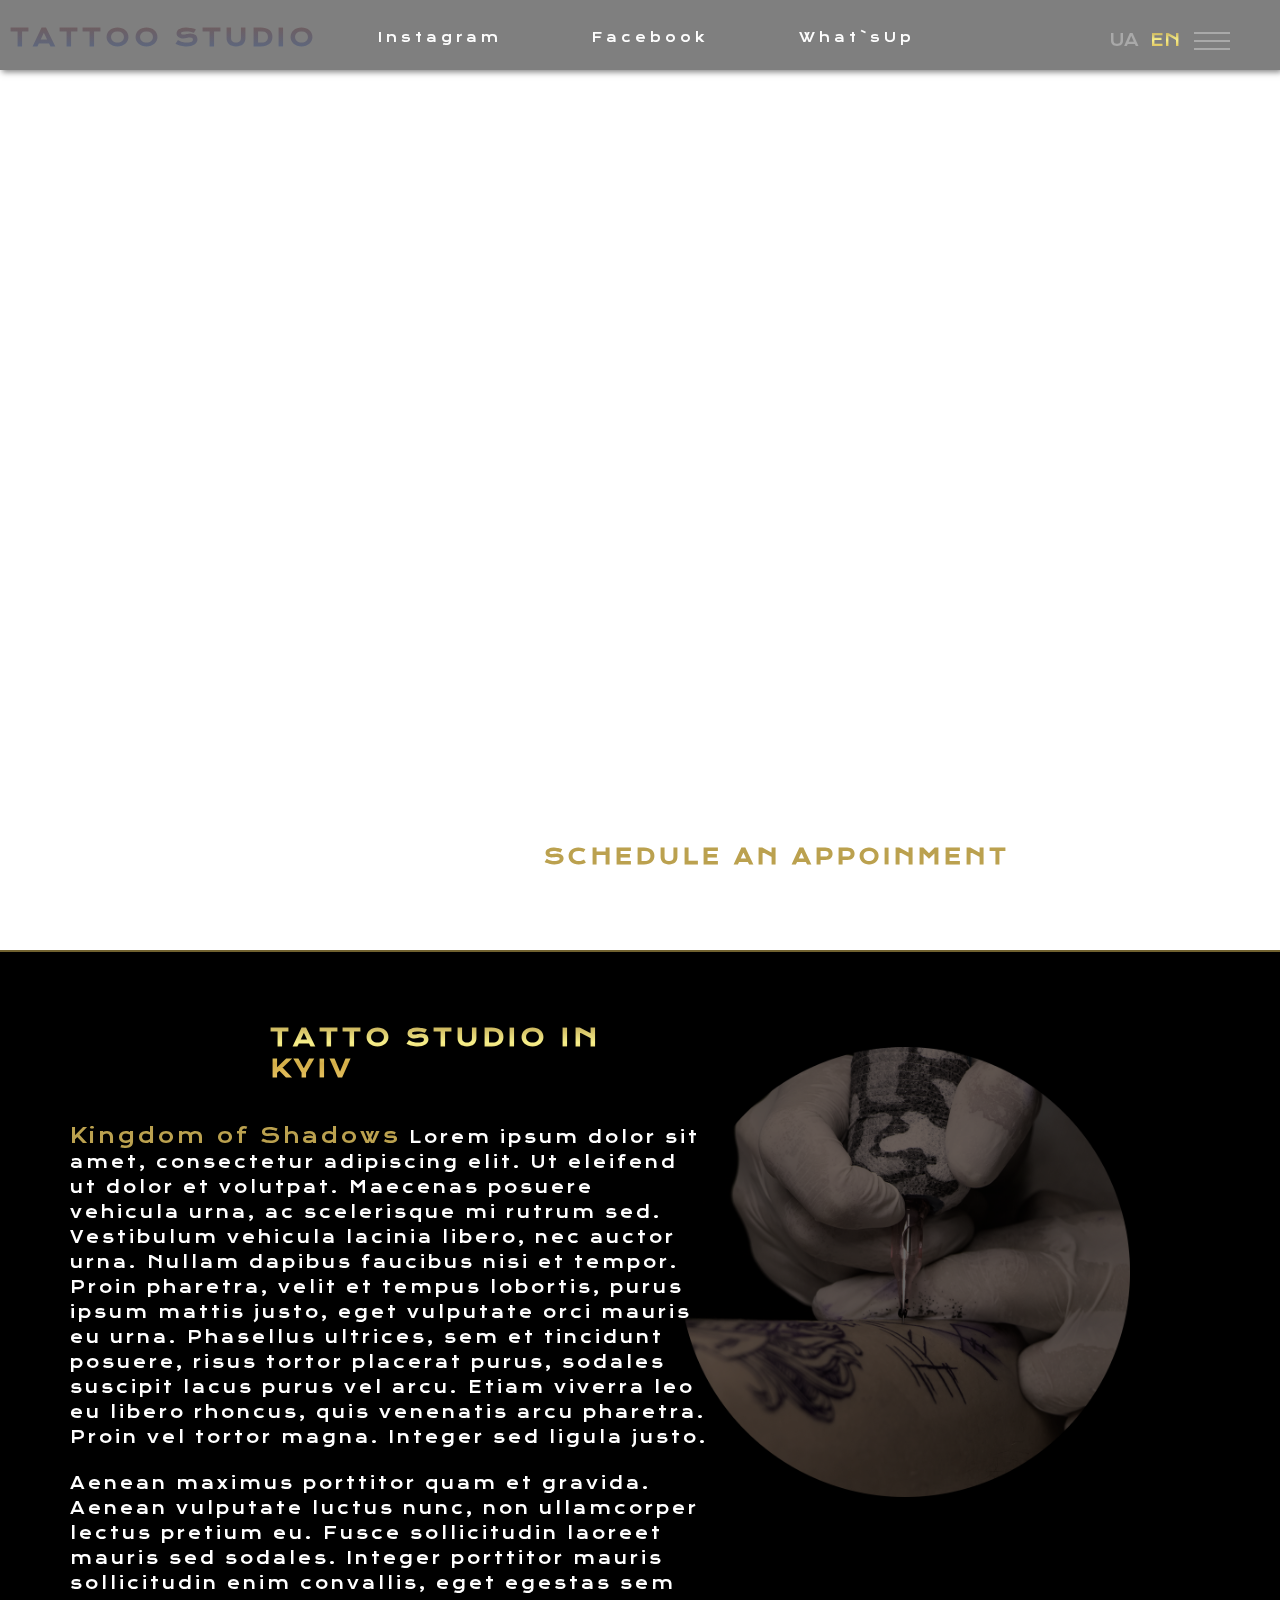
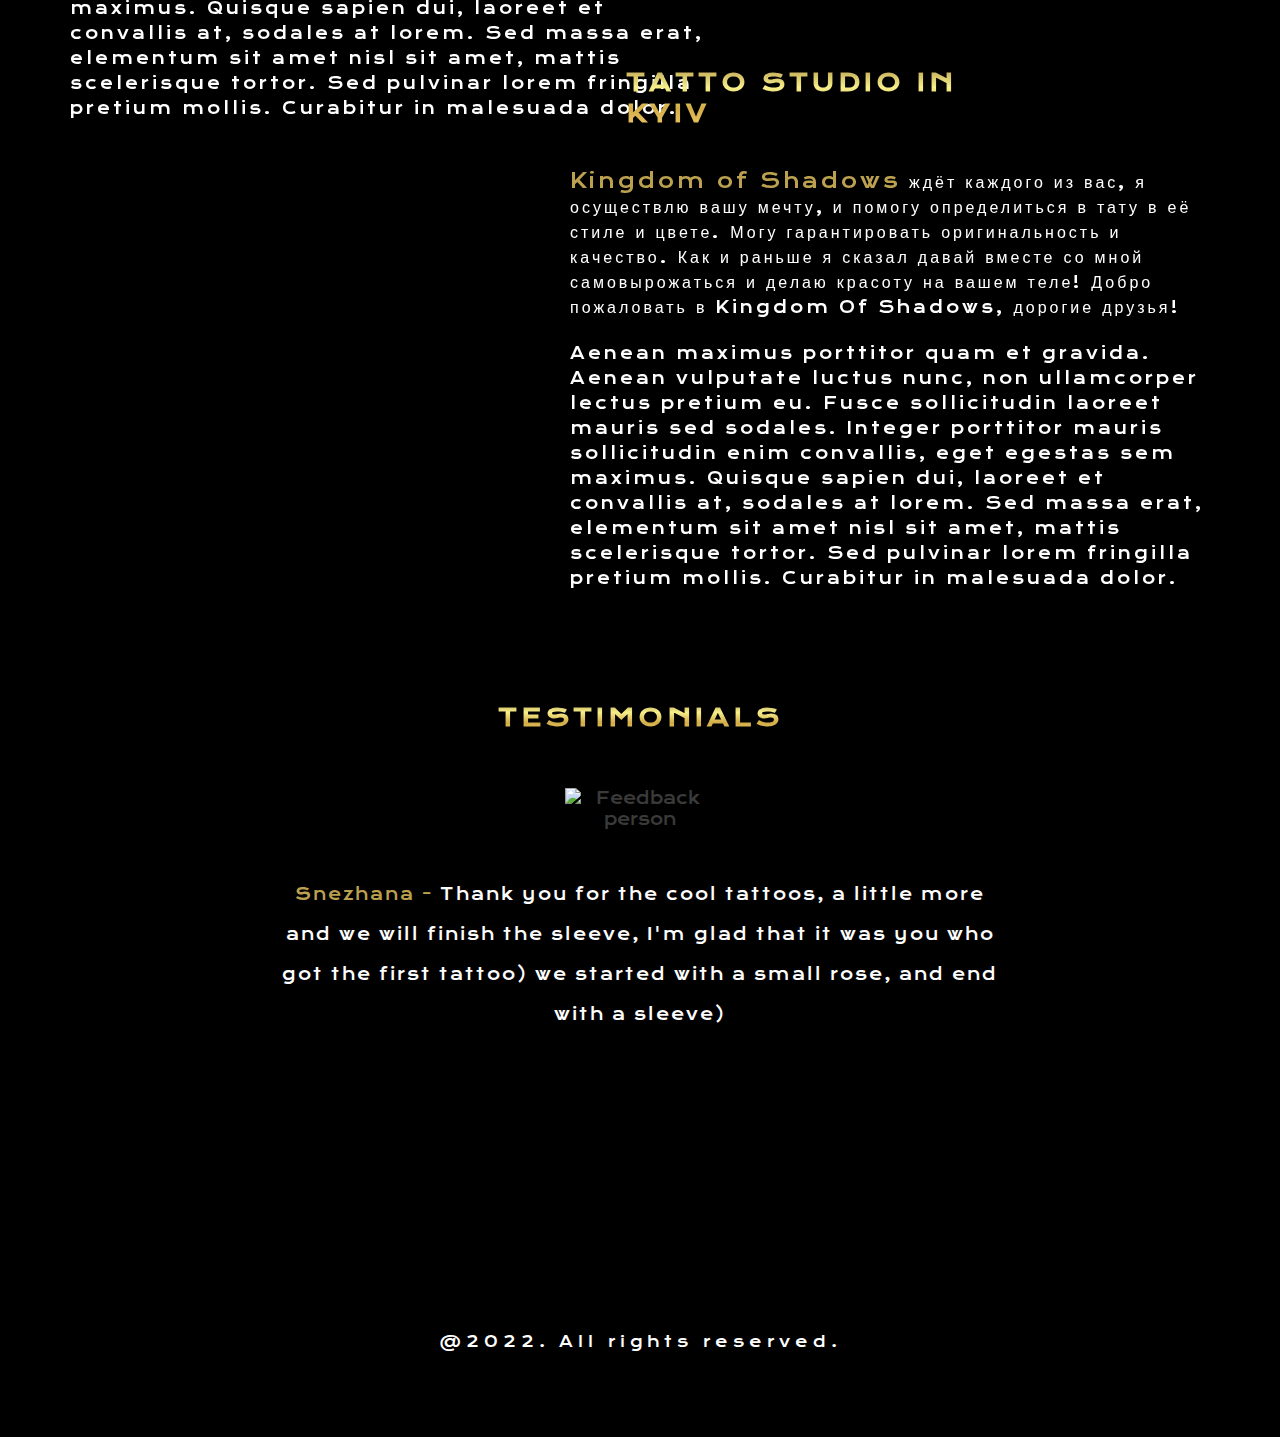
==== index.html @ 6849b01b "Iframe changes" ====
<!DOCTYPE html>
<html lang="en">

<head>
    <meta charset="UTF-8">
    <meta http-equiv="X-UA-Compatible" content="IE=edge">
    <meta name="viewport" content="width=device-width, initial-scale=1.0">
    <meta name="description" content="A website for 'Kingdom Of Shadows' tattoo studio.">
    <meta name="keywords" content="tattoo, tattoo studio Kyiv, kingdom of shadows, tattoo Kyiv, tattoo Ukraine">
    <meta name="author" content="DenysRudenko">
    <link rel="stylesheet" href="assets/css/style.css">
    <title>Kingdom Of Shadows | Tattoo Studio</title>
</head>

<body>
    <header>
        <!-- Navigation menu -->
        <nav id="menu_background">
            <a href="index.html">
                <h1 class="active" id="logo">Tattoo Studio</h1>
            </a>
            <ul id="menu">
                <li>
                    <a target="_blank"
                        href="https://instagram.com/kingdom_of_shadowsofficial?igshid=YmMyMTA2M2Y=">Instagram</a>
                </li>
                <li>
                    <a target="_blank" href="https://www.facebook.com/AlexsandrTattooArtist">Facebook</a>
                </li>
                <li>
                    <a target="_blank"
                        href="https://api.whatsapp.com/send?phone=380639424601&app=facebook&entry_point=page_cta&fbclid=IwAR0GiV0_53aF7Dl5pqmvWnHq8pn7kKHE2sQW-aXtf_7lyw0EPLzRZ3JZJts">What`sUp</a>
                </li>
            </ul>

            <!--Hamburger menu -->
            <div>
                <div class="hamburger-menu">
                    <input id="menu__toggle" type="checkbox" />
                    <label class="menu__btn" for="menu__toggle">
                        <span></span>
                    </label>

                    <ul class="menu__box">
                        <li><a class="menu__item" href="index.html">Home</a></li>
                        <li><a class="menu__item gallery" href="#">Gallery</a></li>
                        <li><a class="menu__item" href="./about-us.html">About us</a></li>
                        <li><a class="menu__item" href="#">Contact us</a></li>
                        <li><a class="menu__item" href="#">FAQ</a></li>
                    </ul>
                </div>
            </div>

            <!-- Language list on navigation panel -->
            <div>
                <ul id="flags">
                    <li><a class="ukraine" target="_blank" href="./assets/html/ua/home.html">UA</a>
                    </li>
                    <li><a class="england active_lang" target="_blank" href="./index.html">EN</a>
                    </li>
                </ul>
            </div>
        </nav>
    </header>

    <!--Appointment at the home page and photo -->
    <div id="artist_bg">
        <div id="background-image"></div>
        <div id="appointment">
            <a target="_blank" class="active" href="#">Schedule an Appoinment</a>
        </div>
    </div>

    <section>
        <div id="middle_studio">
            <div class="studio_position">
                <h2 class="studio_name">Tatto Studio in Kyiv</h2>
            </div>
            <div class="hand_loc">
                <img class="hand_img" src="./assets/images/background/hand.jpg" alt="hand">
            </div>
            <div class="middle_text">
                <p class="studio_about"><span>Kingdom of Shadows</span> Lorem ipsum dolor sit amet, consectetur
                    adipiscing
                    elit. Ut eleifend ut
                    dolor et volutpat. Maecenas posuere vehicula urna, ac scelerisque mi rutrum sed. Vestibulum vehicula
                    lacinia libero, nec auctor urna. Nullam dapibus faucibus nisi et tempor. Proin pharetra, velit et
                    tempus
                    lobortis, purus ipsum mattis justo, eget vulputate orci mauris eu urna. Phasellus ultrices, sem et
                    tincidunt posuere, risus tortor placerat purus, sodales suscipit lacus purus vel arcu. Etiam viverra
                    leo
                    eu libero rhoncus, quis venenatis arcu pharetra. Proin vel tortor magna. Integer sed ligula justo.
                </p>
                <br>
                <p class="studio_about"> Aenean maximus porttitor quam et gravida. Aenean vulputate luctus nunc, non
                    ullamcorper lectus
                    pretium
                    eu. Fusce sollicitudin laoreet mauris sed sodales. Integer porttitor mauris sollicitudin enim
                    convallis,
                    eget egestas sem maximus. Quisque sapien dui, laoreet et convallis at, sodales at lorem. Sed massa
                    erat,
                    elementum sit amet nisl sit amet, mattis scelerisque tortor. Sed pulvinar lorem fringilla pretium
                    mollis. Curabitur in malesuada dolor.</p>
            </div>
        </div>
    </section>

    <!-- Video section -->

    <section>
        <div id="middle_video">
            <div class="video_position">
                <h2 class="video_name">Tatto Studio in Kyiv</h2>
            </div>
            <div class="video_loc">
                <iframe class="video_img" width="600" height="450" src="https://www.youtube.com/embed/vwp4GcxjZ5Q"
                    title="YouTube video player" frameborder="0"
                    allow="accelerometer; autoplay; clipboard-write; encrypted-media; gyroscope; picture-in-picture"
                    allowfullscreen></iframe>

            </div>
            <div class="video_text">
                <p class="video_about"><span>Kingdom of Shadows</span> ждёт каждого из вас, я осуществлю вашу мечту, и
                    помогу определиться в тату в её стиле и цвете. Могу гарантировать оригинальность и качество. Как и
                    раньше я сказал давай вместе со мной самовырожаться и делаю красоту на вашем теле! Добро пожаловать
                    в Kingdom Of Shadows, дорогие друзья!
                </p>
                <br>
                <p class="video_about"> Aenean maximus porttitor quam et gravida. Aenean vulputate luctus nunc, non
                    ullamcorper lectus
                    pretium
                    eu. Fusce sollicitudin laoreet mauris sed sodales. Integer porttitor mauris sollicitudin enim
                    convallis,
                    eget egestas sem maximus. Quisque sapien dui, laoreet et convallis at, sodales at lorem. Sed massa
                    erat,
                    elementum sit amet nisl sit amet, mattis scelerisque tortor. Sed pulvinar lorem fringilla pretium
                    mollis. Curabitur in malesuada dolor.</p>
            </div>
        </div>
    </section>

    <section>
        <div class="testimonials">
            <div class="testimonials_loc">
                <h2 class="testimonials_text">Testimonials</h2>

                <!-- Define the slideshow container -->

                <div id="slideshow">
                    <div class="slide-wrapper">

                        <!-- Define each of the slides
         and write the content -->

                        <div class="slide">
                            <img src="./assets/images/feedback/person.png" alt="Feedback person">
                            <p>
                                <span>Snezhana -</span> Thank you for the cool tattoos, a little
                                more and we will finish the sleeve, I'm glad that it was you who got the first tattoo)
                                we
                                started with a small rose, and end with a sleeve)
                            </p>
                        </div>
                        <div class="slide">
                            <img src="./assets/images/feedback/person2.png" alt="Feedback person">
                            <p><span>Alex -</span> tattoo is super cool</p>
                        </div>
                        <div class="slide">
                            <img src="./assets/images/feedback/person3.png" alt="Feedback person">
                            <p><span>Alex -</span> tattoo is super cool</p>

                        </div>

                    </div>
                </div>
            </div>
        </div>


    </section>

    <div id="example">

    </div>

    <!-- Footer with a social icons -->
    <footer>
        <ul id="social-network">
            <li>
                <a href="https://instagram.com/kingdom_of_shadowsofficial?igshid=YmMyMTA2M2Y="
                    aria-label="Visit our Instagram page." rel="noopener" target="_blank"><i
                        class="fa-brands fa-instagram-square"></i></a>
            </li>

            <li>
                <a href="https://www.facebook.com/AlexsandrTattooArtist" target="_blank"
                    aria-label="Visit our FaceBook page." rel="noopener"><i class="fa-brands fa-facebook"></i></a>
            </li>

            <li>
                <a href="https://api.whatsapp.com/send?phone=380639424601&app=facebook&entry_point=page_cta&fbclid=IwAR0GiV0_53aF7Dl5pqmvWnHq8pn7kKHE2sQW-aXtf_7lyw0EPLzRZ3JZJts"
                    target="_blank" aria-label="Contact us via What`s up." rel="noopener"><i
                        class="fa-brands fa-whatsapp-square"></i></a>
            </li>
        </ul>
        <p>@2022. All rights reserved.</p>
    </footer>

    <!-- Script for FontAwesome -->
    <script src="https://kit.fontawesome.com/4fe670e1ad.js" crossorigin="anonymous"></script>
</body>

</html>
---- assets/css/style.css ----
@import url('https://fonts.googleapis.com/css2?family=Krona+One&family=Montserrat+Alternates&display=swap');

* {
    margin: 0;
    padding: 0;
    border: none;
}

a {
    text-decoration: none;
}

ul,
ol,
li {
    list-style: none;
}

body {
    font-family: 'Krona One', sans-serif;
    font-weight: 300;
    color: #3a3a3a;
}

/* Scrollbar style */

/* scroll bar width */
::-webkit-scrollbar {
    width: 10px;
}

/* track */
::-webkit-scrollbar {
    box-shadow: inset 0 0 5px black;
    border-radius: 10px;
    background-color: #3a3a3a;
}

/* handle */
::-webkit-scrollbar-thumb {
    background: rgb(187, 161, 79, .3);
    border-radius: 20px;
}

::-webkit-scrollbar-thumb:hover {
    background: -webkit-linear-gradient(#bba14f, #f7ef8a, #d2ac47, #edc967);
}

/* Style for language buttons */

#ua_font,
.ua_font {
    font-family: 'Montserrat Alternates', sans-serif;
    font-size: 20px;
    letter-spacing: 4px;
}

.england {
    width: 30px;
    height: 30px;
    top: 30px;
    right: 100px;
    position: absolute;
    color: #A9A9A9;
}

.ukraine {
    width: 30px;
    height: 30px;
    top: 30px;
    right: 140px;
    position: absolute;
    color: #A9A9A9;
}

.active_lang {
    background: -webkit-linear-gradient(#bba14f, #f7ef8a, #d2ac47, #edc967);
    -webkit-background-clip: text;
    -webkit-text-fill-color: transparent;
}

.ukraine:hover {
    background: -webkit-linear-gradient(#bba14f, #f7ef8a, #d2ac47, #edc967);
    -webkit-background-clip: text;
    -webkit-text-fill-color: transparent;
}

.england:hover {
    background: -webkit-linear-gradient(#bba14f, #f7ef8a, #d2ac47, #edc967);
    -webkit-background-clip: text;
    -webkit-text-fill-color: transparent;
}

/* HAmburger */
#menu__toggle {
    opacity: 0;
    position: absolute;
}

#menu__toggle:checked+.menu__btn>span {
    transform: rotate(45deg);
    background-color: #bba14f;

}

#menu__toggle:checked+.menu__btn>span::before {
    top: 0;
    transform: rotate(0deg);
    background-color: #bba14f;
}

#menu__toggle:checked+.menu__btn>span::after {
    top: 0;
    transform: rotate(90deg);
    background-color: #bba14f;
}

#menu__toggle:checked~.menu__box {
    left: 0 !important;
}

.menu__btn {
    position: absolute;
    top: 40px;
    right: 50px;
    width: 36px;
    height: 46px;
    cursor: pointer;
    z-index: 1;
}

.menu__btn>span,
.menu__btn>span::before,
.menu__btn>span::after {
    display: block;
    position: absolute;
    width: 100%;
    height: 2px;
    background-color: #A9A9A9;
    transition-duration: .25s;
}

.menu__btn>span::before {
    content: '';
    top: -8px;
}

.menu__btn>span::after {
    content: '';
    top: 8px;
}

.menu__box {
    display: block;
    position: fixed;
    top: 0;
    left: -100%;
    width: 340px;
    height: 950px;
    margin: 0;
    padding: 80px 0;
    list-style: none;
    background-color: rgba(0, 0, 0, .6);
    box-shadow: 2px 2px 6px rgba(0, 0, 0, .4);
    transition-duration: .25s;
    border-right: 2px solid rgb(187, 161, 79, .6);
}

.menu__box:hover {
    border-right: 2px solid #edc967;
}

.menu__item {
    display: block;
    padding: 12px 24px;
    color: #CFD8DC;
    font-family: 'Krona One', sans-serif;
    font-size: 20px;
    font-weight: 600;
    text-decoration: none;
    transition-duration: .25s;
    top: 0;
}

.menu__item:hover {
    background-color: #CFD8DC;
    color: #3a3a3a;
}

/* headings and logo */

h1 {
    font-family: 'Krona One', sans-serif;
    text-transform: uppercase;
    letter-spacing: 4px;
    padding-left: 10px;
    background: -webkit-linear-gradient(#85513a, #4674a5);
    -webkit-background-clip: text;
    -webkit-text-fill-color: transparent;
}

#logo {
    float: left;
    font-size: 150%;
}

/* navigation links */

#menu {
    font-size: 80%;
    letter-spacing: 4px;
}

#menu,
#logo {
    line-height: 75px;
}

#menu_background {
    width: 100%;
    height: 70px;

    position: fixed;
    background-color: rgba(0, 0, 0, .5);
    box-shadow: 2px 2px 6px rgba(0, 0, 0, .5);
}

#menu li {
    float: left;
    list-style-type: none;
    margin-right: 30px;
    padding-left: 60px;
}

#menu a {
    text-decoration: none;
    color: #fdfdfd;
}

#menu a:hover {
    border-bottom: 1px solid #fdfdfd;
}

/* .active {
    border-bottom: 1px solid #fdfdfd;
} */

/* tattoo artist image */

#background-image {
    height: 950px;
    width: 100%;
    background: url('../images/background/background.jpg') no-repeat center center;
}



#appointment>a {
    font-size: 130%;
    text-transform: uppercase;
    letter-spacing: 4px;
    text-decoration: none;
    color: rgb(187, 161, 79);
    font-weight: bold;

    padding-top: 40x;
    padding-left: 10px;

    bottom: 30px;
    right: 270px;

    position: absolute;
}

/* hover for appoinment */

#appointment>a:hover {
    background: -webkit-linear-gradient(#bba14f, #f7ef8a, #d2ac47, #edc967);
    -webkit-background-clip: text;
    -webkit-text-fill-color: transparent;
}

/* Midle */

#middle_studio {
    height: 645px;
    width: 100%;
    background-color: black;
    border-top: 2px solid rgb(187, 161, 79, .6);
}

.hand_loc {
    float: right;
    right: 150px;
    top: 95px;
    position: relative;
    height: fit-content;
}

.hand_loc img {
    max-width: 450px;
    height: 450px;
    opacity: .4;
}

.studio_position {
    position: relative;
    width: 30%;
    float: left;
    top: 70px;
    left: 270px;

}

.studio_position>h2 {
    background: -webkit-linear-gradient(#bba14f, #f7ef8a, #d2ac47, #edc967);
    -webkit-background-clip: text;
    -webkit-text-fill-color: transparent;

    letter-spacing: 4px;
    font-weight: bold;
    text-transform: uppercase;
    font-size: 150%;

}

.middle_text {
    width: 50%;
    top: 110px;
    left: 70px;
    position: relative;
    float: left;
}

.studio_about {
    color: white;
    letter-spacing: 3px;
    position: relative;
    line-height: 25px;
}

.studio_about span {
    color: rgb(187, 161, 79);
    font-size: 20px;
}

/* Video section */

#middle_video {
    height: 645px;
    width: 100%;
    background-color: black;
}

.video_loc {
    float: left;
    left: 150px;
    top: 100px;
    position: relative;
    height: fit-content;
}

.video_loc iframe {
    max-width: 600px;
    height: 450px;
}

.video_position {
    position: relative;
    width: 30%;
    float: right;
    top: 70px;
    right: 270px;

}

.video_position>h2 {
    background: -webkit-linear-gradient(#bba14f, #f7ef8a, #d2ac47, #edc967);
    -webkit-background-clip: text;
    -webkit-text-fill-color: transparent;

    letter-spacing: 4px;
    font-weight: bold;
    text-transform: uppercase;
    font-size: 150%;

}

.video_text {
    width: 50%;
    top: 110px;
    right: 70px;
    position: relative;
    float: right;
}

.video_about {
    color: white;
    letter-spacing: 3px;
    position: relative;
    line-height: 25px;
}

.video_about span {
    color: rgb(187, 161, 79);
    font-size: 20px;
}

/* Testimonials */

.testimonials {
    width: 100%;
    height: 645px;
    background-color: black;
}

.testimonials_loc {
    position: relative;
    top: 60px;
    text-align: center;
}

.testimonials_text {
    background: -webkit-linear-gradient(#bba14f, #f7ef8a, #d2ac47, #edc967);
    -webkit-background-clip: text;
    -webkit-text-fill-color: transparent;

    letter-spacing: 4px;
    font-weight: bold;
    text-transform: uppercase;
    font-size: 150%;
}

/* Slideshow */

.slide img {
    max-width: 150px;
    max-height: 150px;
    position: relative;
    top: 25px;
}

.slide p {
    position: relative;
    top: 70px;
    color: #fdfdfd;
    letter-spacing: 2px;
    line-height: 40px;
}

.slide p>span {
    color: #bba14f;
}

/* Styling the area of the slides */
#slideshow {
    overflow: hidden;
    height: 450px;
    width: 728px;
    margin: 0 auto;
    position: relative;
    top: 30px;
}

/* Style each of the sides
with a fixed width and height */
.slide {
    float: left;
    height: 400px;
    width: 728px;
    position: relative;
}

/* Add animation to the slides */
.slide-wrapper {

    /* Calculate the total width on the
basis of number of slides */
    width: calc(728px * 3);

    /* Specify the animation with the
duration and speed */
    animation: slide 30s ease infinite;
}

/* Set the background color
of each of the slides */
.slide:nth-child(1) {
    background: black;
}

.slide:nth-child(2) {
    background: black;
}

.slide:nth-child(3) {
    background: black;
}

/* Define the animation
for the slideshow */
@keyframes slide {

    /* Calculate the margin-left for
  each of the slides */
    20% {
        margin-left: 0px;
    }

    40% {
        margin-left: calc(-728px * 1);
    }

    60% {
        margin-left: calc(-728px * 2);
    }


}

/* Footer */

footer {
    bottom: 0;
    width: 100%;
    position: ;
    background: black;
    height: 150px;
}

#social-network {
    text-align: center;
}

#social-network i {
    color: #A9A9A9;
}

#social-network i:hover {
    background: -webkit-linear-gradient(#bba14f, #f7ef8a, #d2ac47, #edc967);
    -webkit-background-clip: text;
    -webkit-text-fill-color: transparent;
}

#social-network>li {
    font-size: 250%;
    display: inline-block;
    margin: 20px;
}

footer>p {
    color: white;
    text-align: center;
    font-size: 15px;
    letter-spacing: 5px;
}

/* -----------------ABOUTS US FILE----------------- */

/* tattoo leg image */

#about-image {
    height: 950px;
    width: 100%;
    background: url("../images/background/about-us.png") no-repeat center center;
}

/* Middle  */

#middle_artist {
    height: 645px;
    width: 100%;
    background-color: black;
    border-top: 2px solid rgb(187, 161, 79, .6);
}

.alex_loc {
    float: left;
    left: 150px;
    top: 95px;
    position: relative;
    height: fit-content;
}

.alex_loc img {
    max-width: 450px;
    height: 450px;
    opacity: .9;
}

.artist_position {
    position: relative;
    width: 30%;
    float: right;
    top: 70px;
    right: 230px;

}

.artist_position>h2 {
    background: -webkit-linear-gradient(#bba14f, #f7ef8a, #d2ac47, #edc967);
    -webkit-background-clip: text;
    -webkit-text-fill-color: transparent;

    letter-spacing: 4px;
    font-weight: bold;
    text-transform: uppercase;
    font-size: 150%;

}

.artist_text {
    width: 50%;
    top: 110px;
    right: 70px;
    position: relative;
    float: right;
}

.artist_about {
    color: white;
    letter-spacing: 3px;
    position: relative;
    line-height: 25px;
}

.artist_about span {
    color: rgb(187, 161, 79);
    font-size: 20px;
}

/* Instuments and materials */

#middle_materials {
    height: 645px;
    width: 100%;
    background-color: black;
}

.phone_loc {
    float: right;
    right: 0;
    top: 120px;
    position: relative;
    height: fit-content;
}

.phone_loc img {
    max-width: 650px;
    height: 450px;
}

.materials_position {
    position: relative;
    width: 50%;
    float: left;
    top: 70px;
    left: 230px;

}

.materials_position>h2 {
    background: -webkit-linear-gradient(#bba14f, #f7ef8a, #d2ac47, #edc967);
    -webkit-background-clip: text;
    -webkit-text-fill-color: transparent;

    letter-spacing: 4px;
    font-weight: bold;
    text-transform: uppercase;
    font-size: 150%;

}

.materials_text {
    width: 50%;
    top: 110px;
    left: 70px;
    position: relative;
    float: left;
}

.materials_about {
    color: white;
    letter-spacing: 3px;
    position: relative;
    line-height: 25px;
}

.materials_about span {
    color: rgb(187, 161, 79);
    font-size: 20px;
}
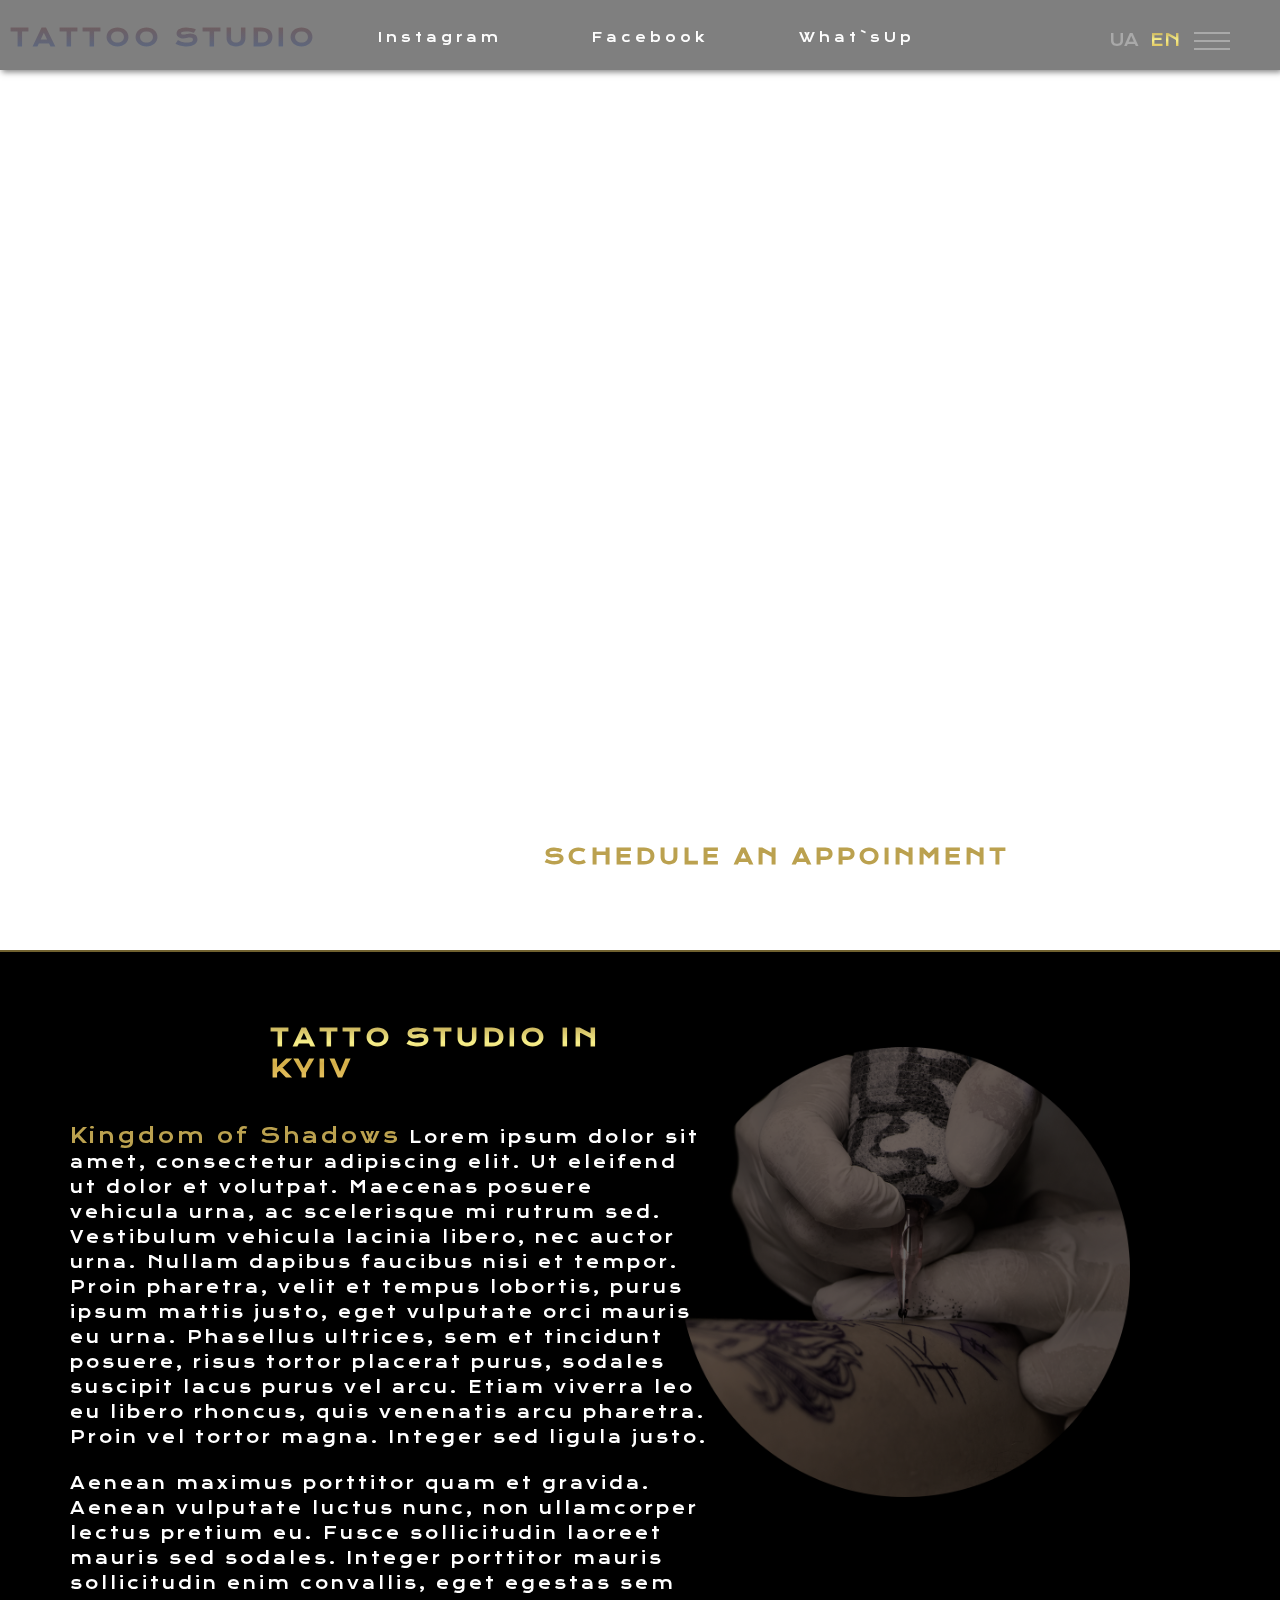
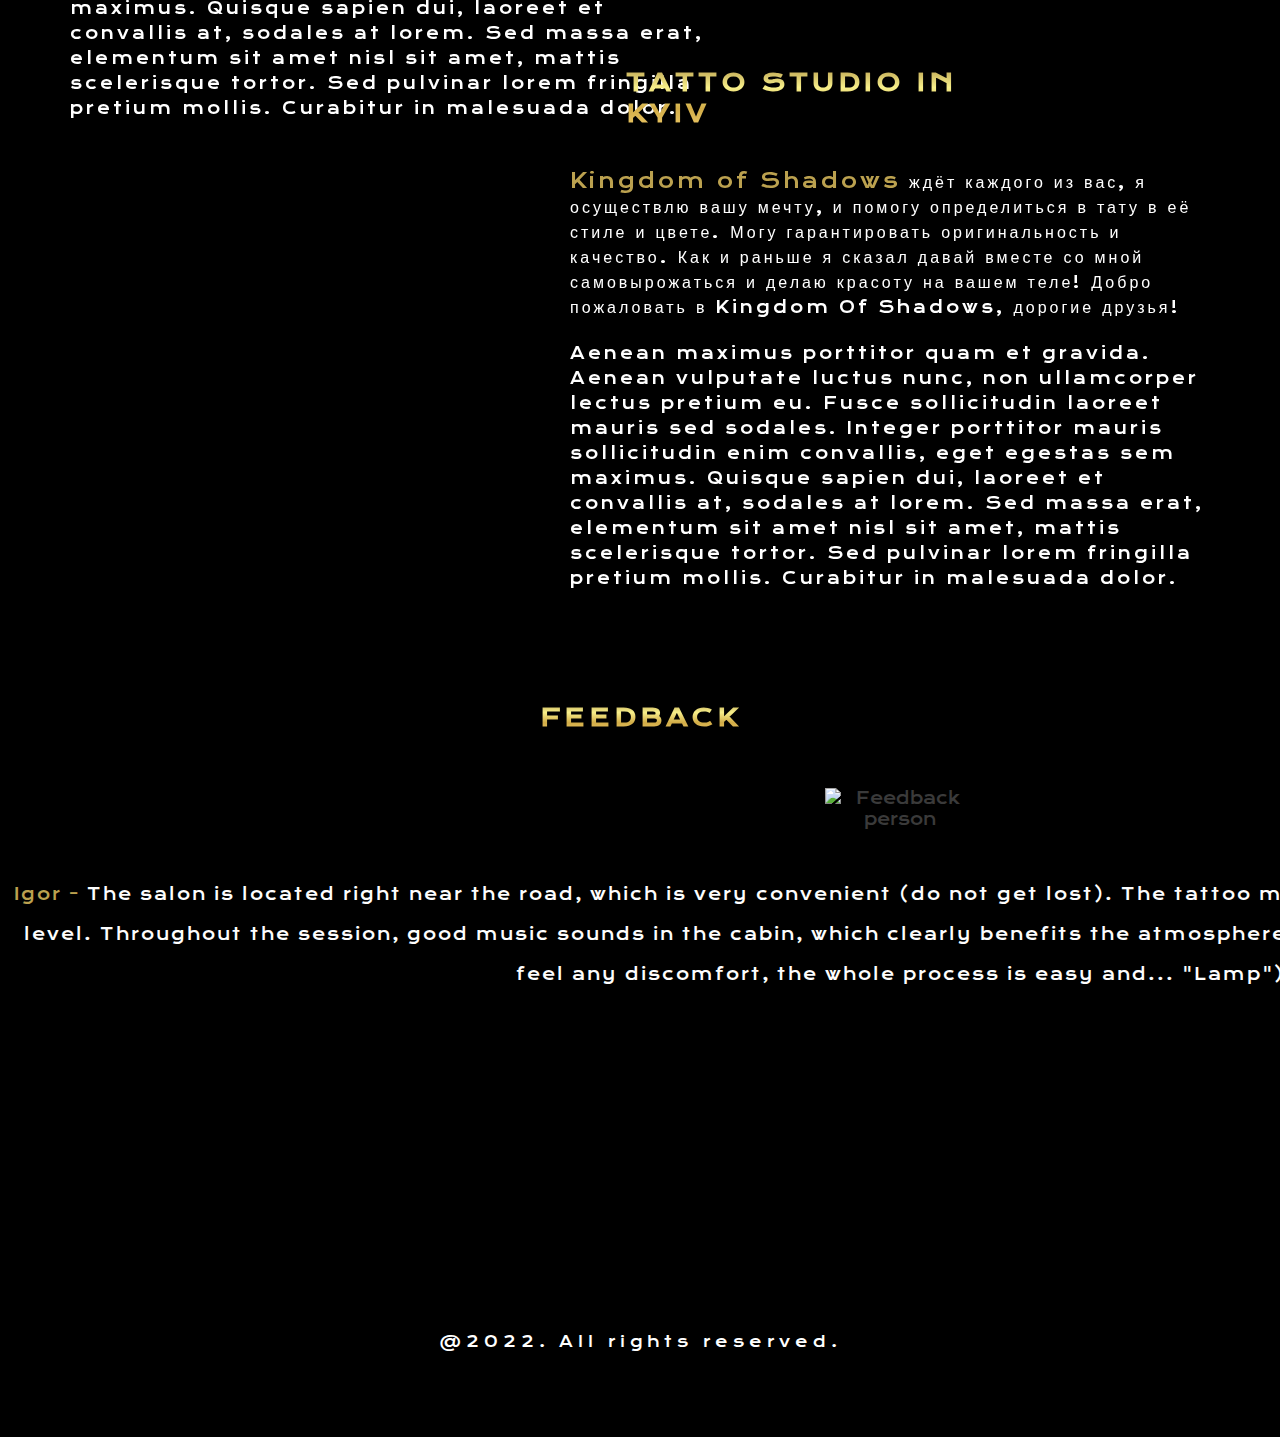
==== commit a53a93b7: "Style feedback section" ====
--- a/index.html
+++ b/index.html
@@ -142,7 +142,7 @@
     <section>
         <div class="testimonials">
             <div class="testimonials_loc">
-                <h2 class="testimonials_text">Testimonials</h2>
+                <h2 class="testimonials_text">Feedback</h2>
 
                 <!-- Define the slideshow container -->
 
@@ -153,22 +153,30 @@
          and write the content -->
 
                         <div class="slide">
-                            <img src="./assets/images/feedback/person.png" alt="Feedback person">
-                            <p>
-                                <span>Snezhana -</span> Thank you for the cool tattoos, a little
-                                more and we will finish the sleeve, I'm glad that it was you who got the first tattoo)
-                                we
-                                started with a small rose, and end with a sleeve)
-                            </p>
+                            <img src="./assets/images/feedback/person3.png" alt="Feedback person">
+                            <p><span>Igor -</span> The salon is located right near the road, which is very convenient
+                                (do not get lost). The tattoo master does his job at a high, professional level.
+                                Throughout the session, good music sounds in the cabin, which clearly benefits the
+                                atmosphere indoors. That is, as a client, you do not feel any discomfort, the whole
+                                process is easy and... "Lamp") </p>
                         </div>
                         <div class="slide">
                             <img src="./assets/images/feedback/person2.png" alt="Feedback person">
-                            <p><span>Alex -</span> tattoo is super cool</p>
+                            <p><span>Anastasia -</span> For a long time I was looking for a good tattoo studio, and a
+                                professional
+                                master, and according to the advertisement I got into this salon... And I want to say
+                                this never once regret😊😊 The master made a very high quality and beautiful
+                                correction of my old tattoos, and made my old little dream come true with a gorgeous
+                                sleeve 😍. Thank you so much for your work and for your ideas 🤗🤗🤗🤗</p>
                         </div>
                         <div class="slide">
-                            <img src="./assets/images/feedback/person3.png" alt="Feedback person">
-                            <p><span>Alex -</span> tattoo is super cool</p>
-
+
+                            <img src="./assets/images/feedback/person.png" alt="Feedback person">
+                            <p>
+                                <span>Snezhana -</span> Thanks for the cool tattoo, a little more and we will finish the
+                                sleeve. I am glad that the first tattoo i made at this studio. Started with a
+                                small rose, and as the finish result is a sleeve. 😍😍😍
+                            </p>
                         </div>
 
                     </div>
--- a/assets/css/style.css
+++ b/assets/css/style.css
@@ -456,7 +456,7 @@
 #slideshow {
     overflow: hidden;
     height: 450px;
-    width: 728px;
+    width: 1800px;
     margin: 0 auto;
     position: relative;
     top: 30px;
@@ -467,7 +467,7 @@
 .slide {
     float: left;
     height: 400px;
-    width: 728px;
+    width: 1800px;
     position: relative;
 }
 
@@ -476,7 +476,7 @@
 
     /* Calculate the total width on the
 basis of number of slides */
-    width: calc(728px * 3);
+    width: calc(1800px * 3);
 
     /* Specify the animation with the
 duration and speed */
@@ -508,11 +508,11 @@
     }
 
     40% {
-        margin-left: calc(-728px * 1);
+        margin-left: calc(-1800x * 1);
     }
 
     60% {
-        margin-left: calc(-728px * 2);
+        margin-left: calc(-1800px * 2);
     }
 
 
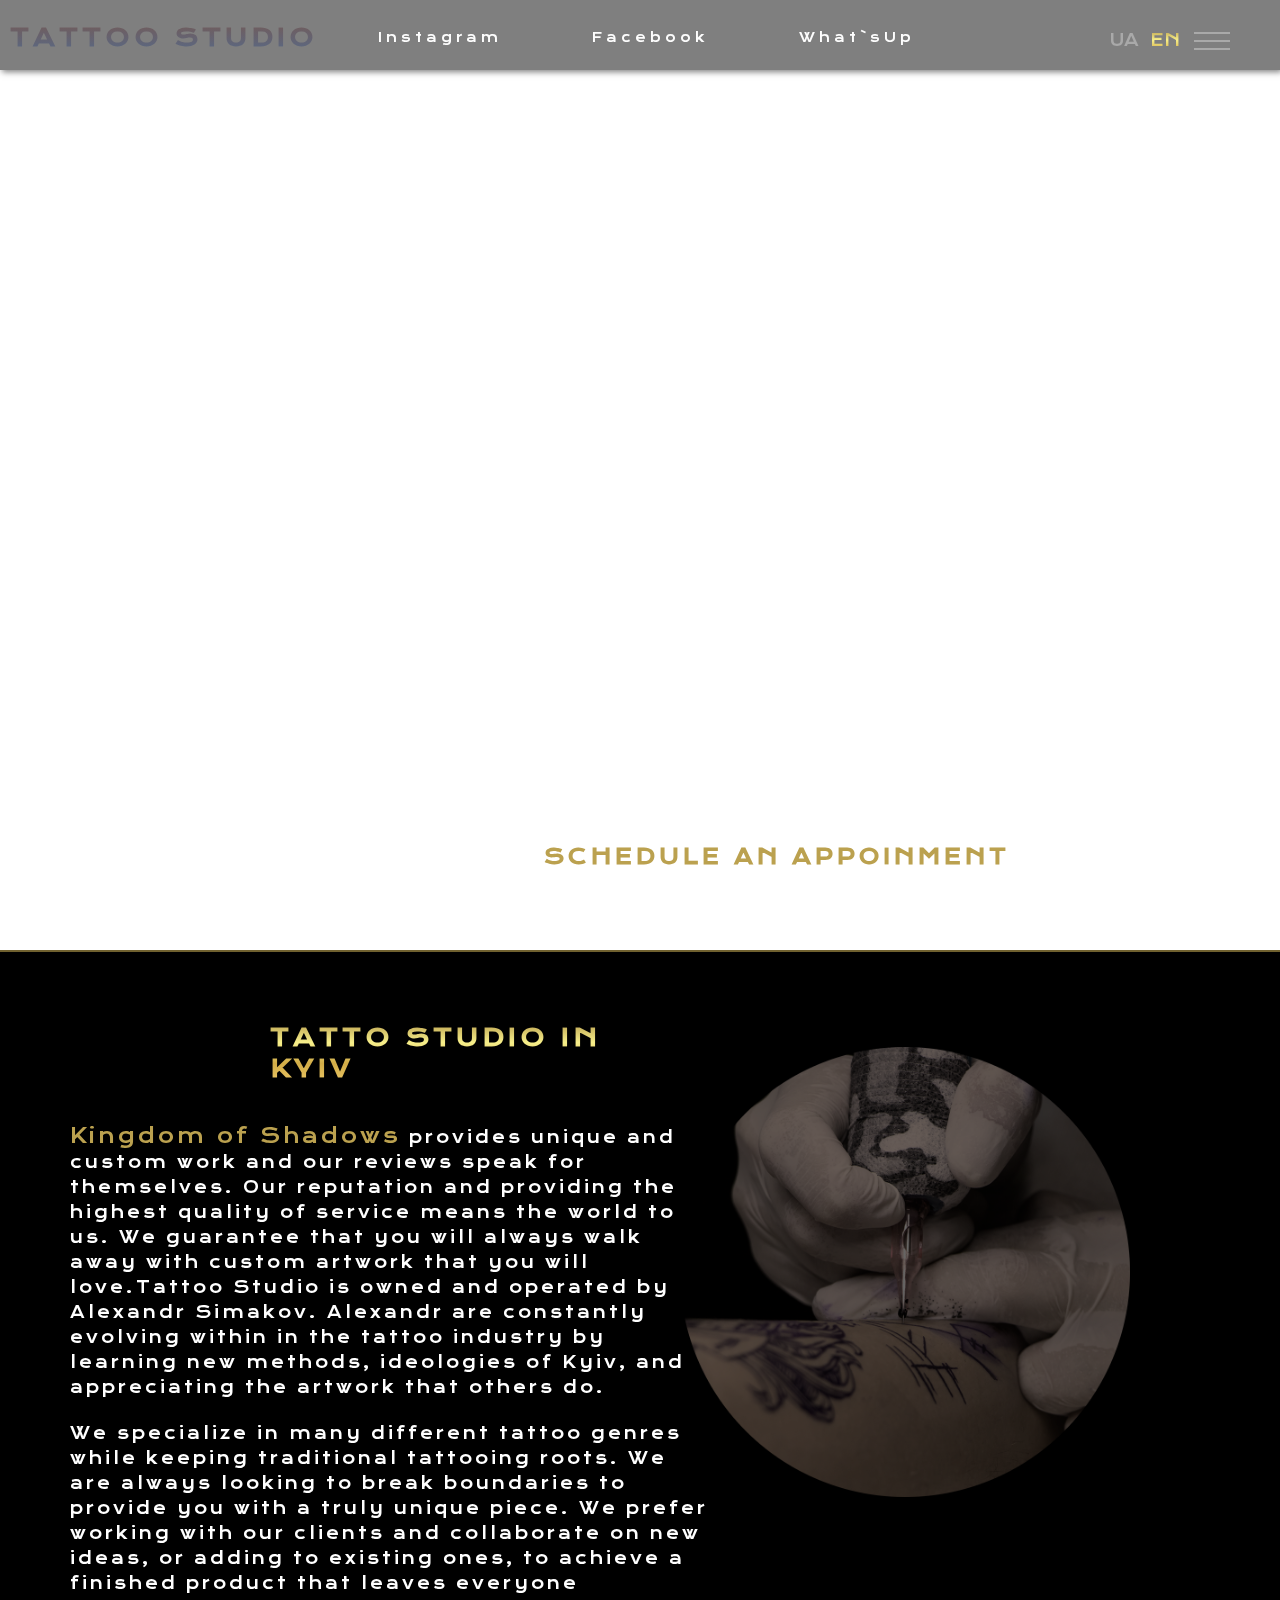
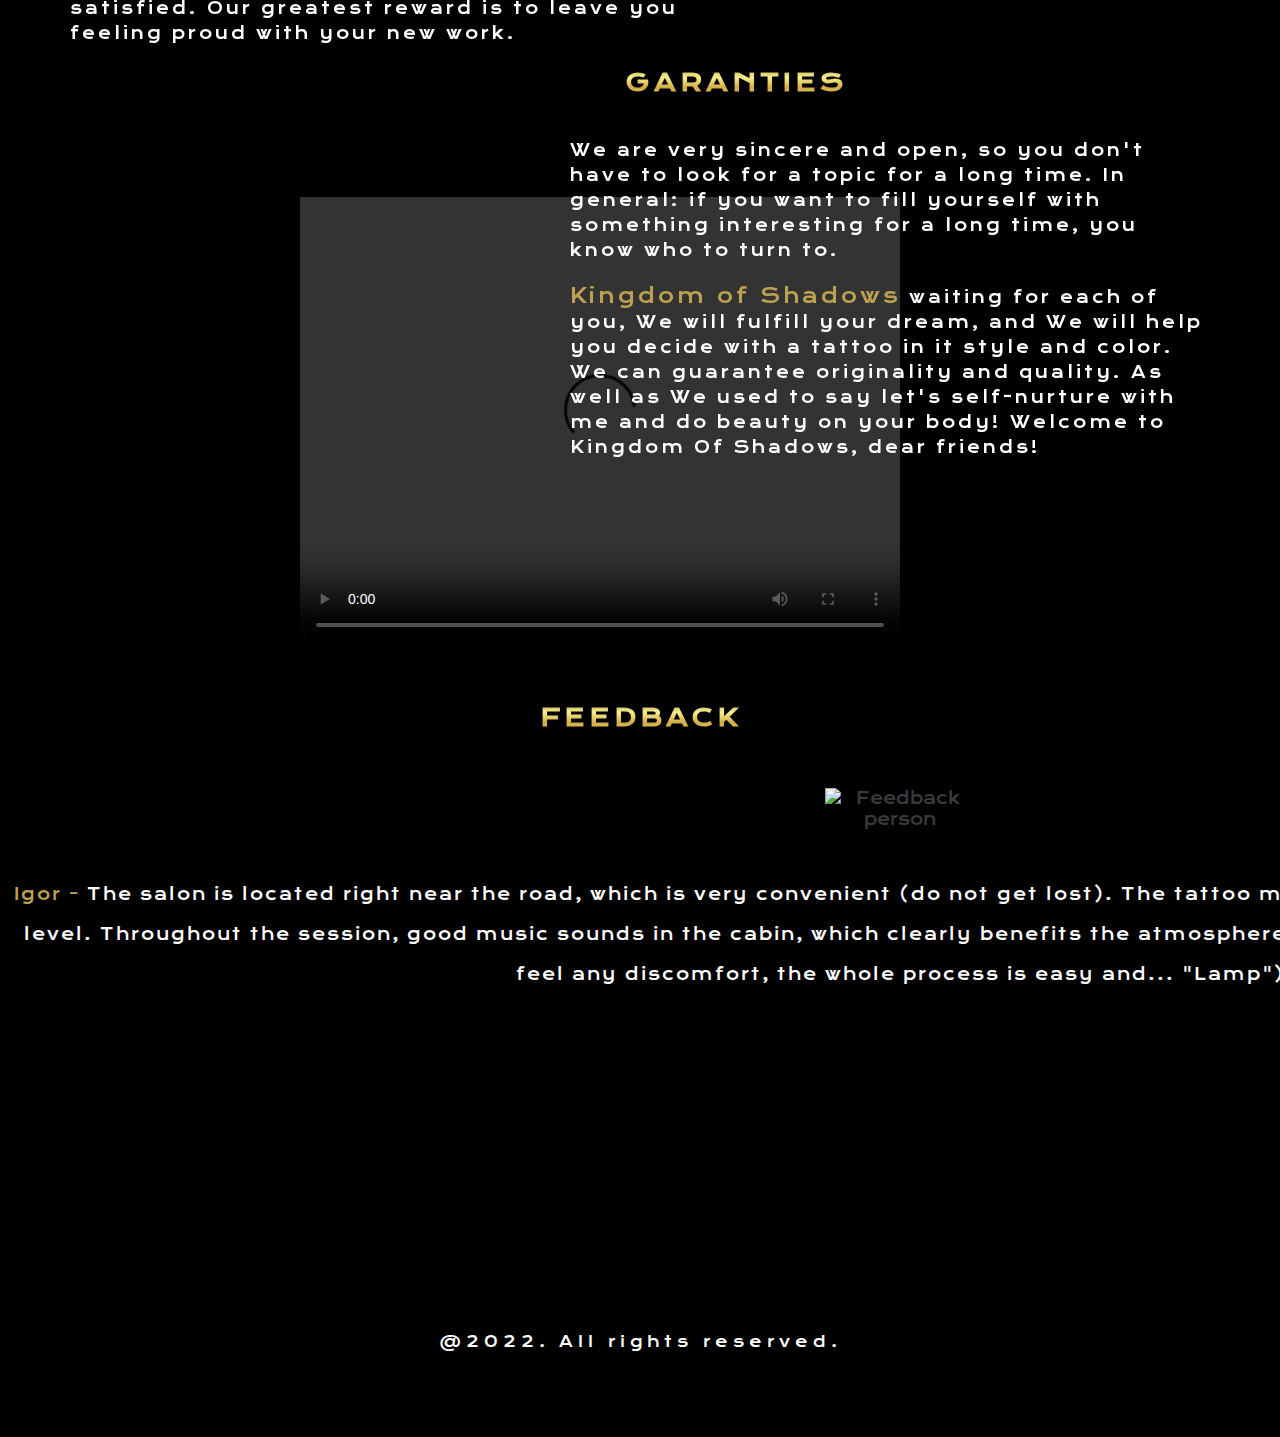
==== commit 1161378a: "Edit text at the home page" ====
--- a/index.html
+++ b/index.html
@@ -80,27 +80,20 @@
                 <img class="hand_img" src="./assets/images/background/hand.jpg" alt="hand">
             </div>
             <div class="middle_text">
-                <p class="studio_about"><span>Kingdom of Shadows</span> Lorem ipsum dolor sit amet, consectetur
-                    adipiscing
-                    elit. Ut eleifend ut
-                    dolor et volutpat. Maecenas posuere vehicula urna, ac scelerisque mi rutrum sed. Vestibulum vehicula
-                    lacinia libero, nec auctor urna. Nullam dapibus faucibus nisi et tempor. Proin pharetra, velit et
-                    tempus
-                    lobortis, purus ipsum mattis justo, eget vulputate orci mauris eu urna. Phasellus ultrices, sem et
-                    tincidunt posuere, risus tortor placerat purus, sodales suscipit lacus purus vel arcu. Etiam viverra
-                    leo
-                    eu libero rhoncus, quis venenatis arcu pharetra. Proin vel tortor magna. Integer sed ligula justo.
+                <p class="studio_about"><span>Kingdom of Shadows</span> provides unique and custom
+                    work and our reviews speak for themselves. Our reputation and providing the highest quality of
+                    service means the world to us. We guarantee that you will always walk away with custom artwork that
+                    you will love.Tattoo Studio is owned and operated by Alexandr Simakov.
+                    Alexandr are constantly
+                    evolving within in the tattoo industry by learning new methods, ideologies of Kyiv, and appreciating
+                    the artwork that others do.
                 </p>
                 <br>
-                <p class="studio_about"> Aenean maximus porttitor quam et gravida. Aenean vulputate luctus nunc, non
-                    ullamcorper lectus
-                    pretium
-                    eu. Fusce sollicitudin laoreet mauris sed sodales. Integer porttitor mauris sollicitudin enim
-                    convallis,
-                    eget egestas sem maximus. Quisque sapien dui, laoreet et convallis at, sodales at lorem. Sed massa
-                    erat,
-                    elementum sit amet nisl sit amet, mattis scelerisque tortor. Sed pulvinar lorem fringilla pretium
-                    mollis. Curabitur in malesuada dolor.</p>
+                <p class="studio_about">We specialize in many different tattoo genres while keeping traditional
+                    tattooing roots. We are always looking to break boundaries to provide you with a truly unique piece.
+                    We prefer working with our clients and collaborate on new ideas, or adding to existing ones, to
+                    achieve a finished product that leaves everyone satisfied. Our greatest reward is to leave you
+                    feeling proud with your new work.</p>
             </div>
         </div>
     </section>
@@ -110,31 +103,32 @@
     <section>
         <div id="middle_video">
             <div class="video_position">
-                <h2 class="video_name">Tatto Studio in Kyiv</h2>
+                <h2 class="video_name">Garanties</h2>
             </div>
             <div class="video_loc">
-                <iframe class="video_img" width="600" height="450" src="https://www.youtube.com/embed/vwp4GcxjZ5Q"
-                    title="YouTube video player" frameborder="0"
-                    allow="accelerometer; autoplay; clipboard-write; encrypted-media; gyroscope; picture-in-picture"
-                    allowfullscreen></iframe>
+
+                <video class="video_loc" width="600" height="450" controls>
+                    <source src="./assets/video/video.mp4" type="video/mp4">
+                    <source src="movie.ogg" type="video/ogg">
+                    Your browser does not support the video tag.
+                </video>
 
             </div>
             <div class="video_text">
-                <p class="video_about"><span>Kingdom of Shadows</span> ждёт каждого из вас, я осуществлю вашу мечту, и
-                    помогу определиться в тату в её стиле и цвете. Могу гарантировать оригинальность и качество. Как и
-                    раньше я сказал давай вместе со мной самовырожаться и делаю красоту на вашем теле! Добро пожаловать
-                    в Kingdom Of Shadows, дорогие друзья!
+                <p class="video_about">
+                    We are very sincere and open, so you don't have to look for a topic for a long
+                    time. In general: if you want to fill yourself with something interesting for a long time, you know
+                    who to turn to.
+
                 </p>
                 <br>
-                <p class="video_about"> Aenean maximus porttitor quam et gravida. Aenean vulputate luctus nunc, non
-                    ullamcorper lectus
-                    pretium
-                    eu. Fusce sollicitudin laoreet mauris sed sodales. Integer porttitor mauris sollicitudin enim
-                    convallis,
-                    eget egestas sem maximus. Quisque sapien dui, laoreet et convallis at, sodales at lorem. Sed massa
-                    erat,
-                    elementum sit amet nisl sit amet, mattis scelerisque tortor. Sed pulvinar lorem fringilla pretium
-                    mollis. Curabitur in malesuada dolor.</p>
+                <p class="video_about"> <span>Kingdom of Shadows</span> waiting for each of you, We will fulfill your
+                    dream, and
+                    We will help you decide with a tattoo in it style and color. We can guarantee originality and
+                    quality.
+                    As well as
+                    We used to say let's self-nurture with me and do beauty on your body! Welcome
+                    to Kingdom Of Shadows, dear friends!</p>
             </div>
         </div>
     </section>
@@ -169,15 +163,6 @@
                                 correction of my old tattoos, and made my old little dream come true with a gorgeous
                                 sleeve 😍. Thank you so much for your work and for your ideas 🤗🤗🤗🤗</p>
                         </div>
-                        <div class="slide">
-
-                            <img src="./assets/images/feedback/person.png" alt="Feedback person">
-                            <p>
-                                <span>Snezhana -</span> Thanks for the cool tattoo, a little more and we will finish the
-                                sleeve. I am glad that the first tattoo i made at this studio. Started with a
-                                small rose, and as the finish result is a sleeve. 😍😍😍
-                            </p>
-                        </div>
 
                     </div>
                 </div>
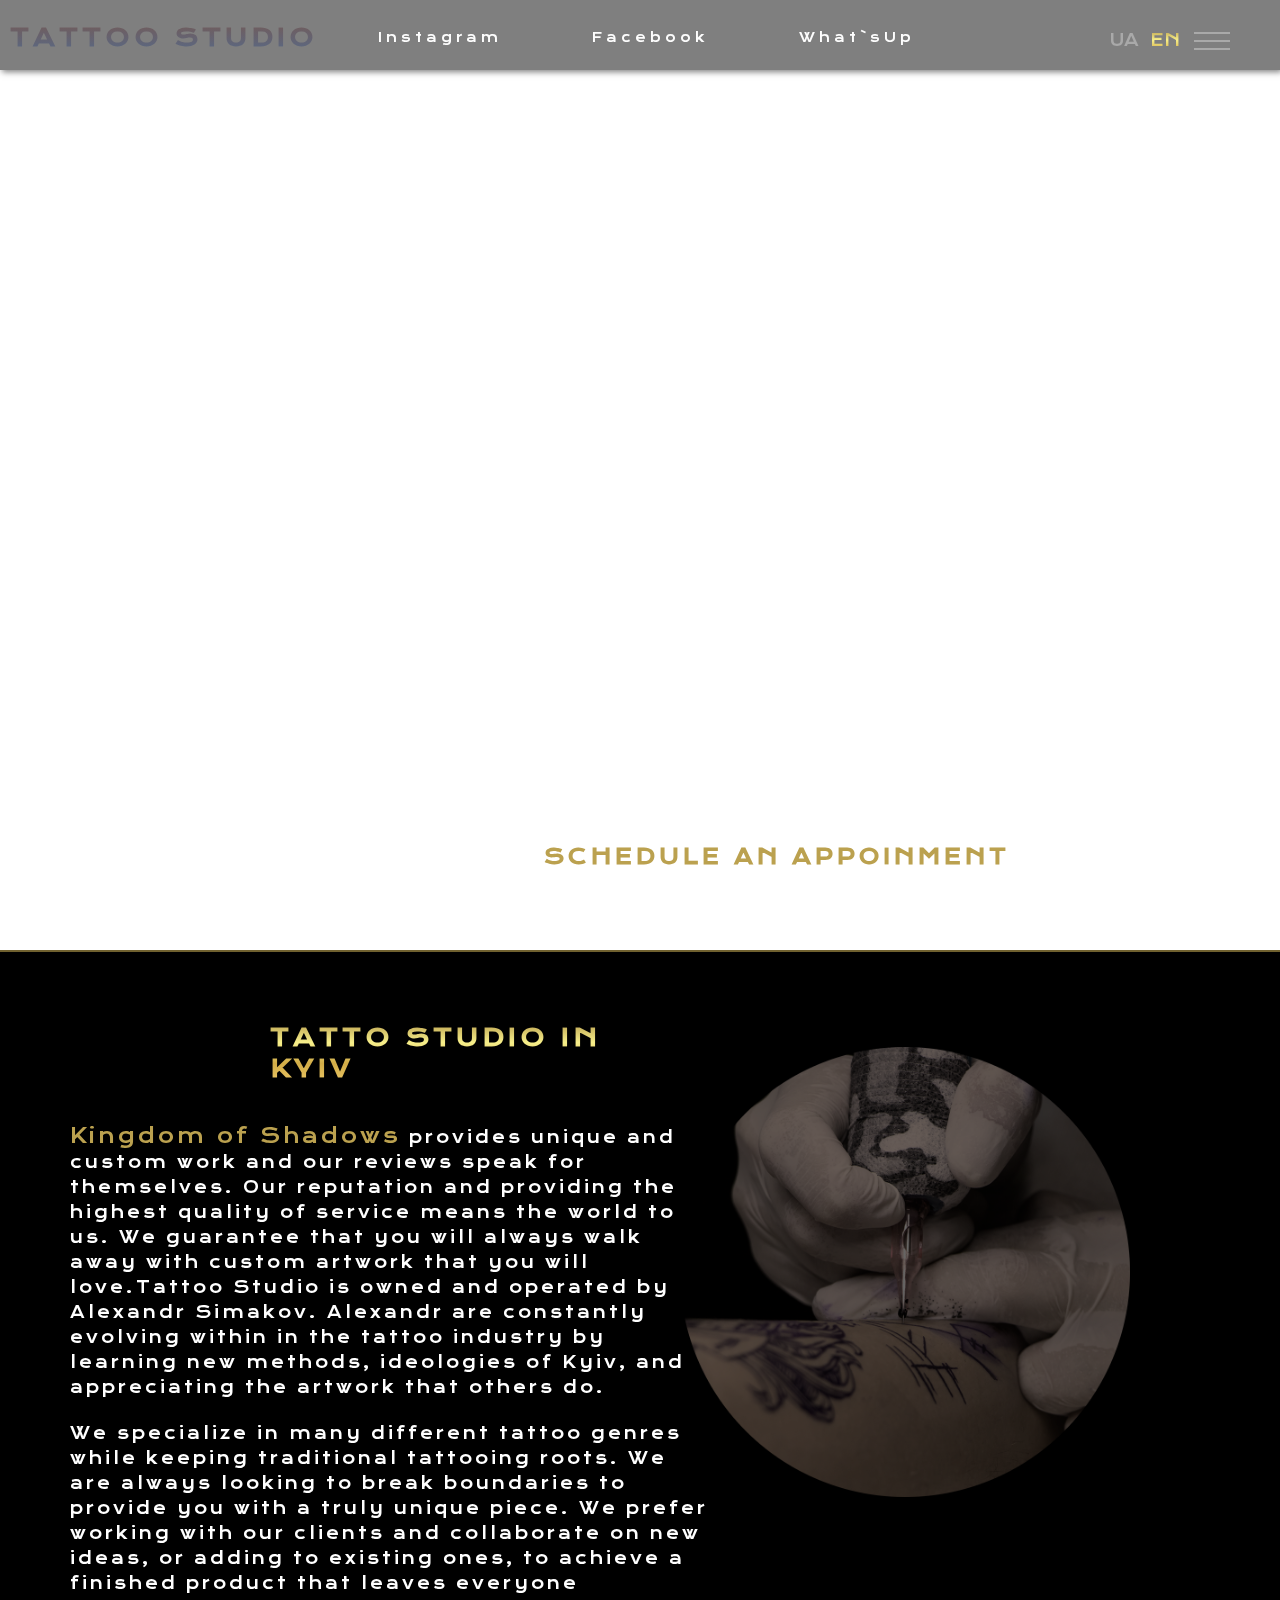
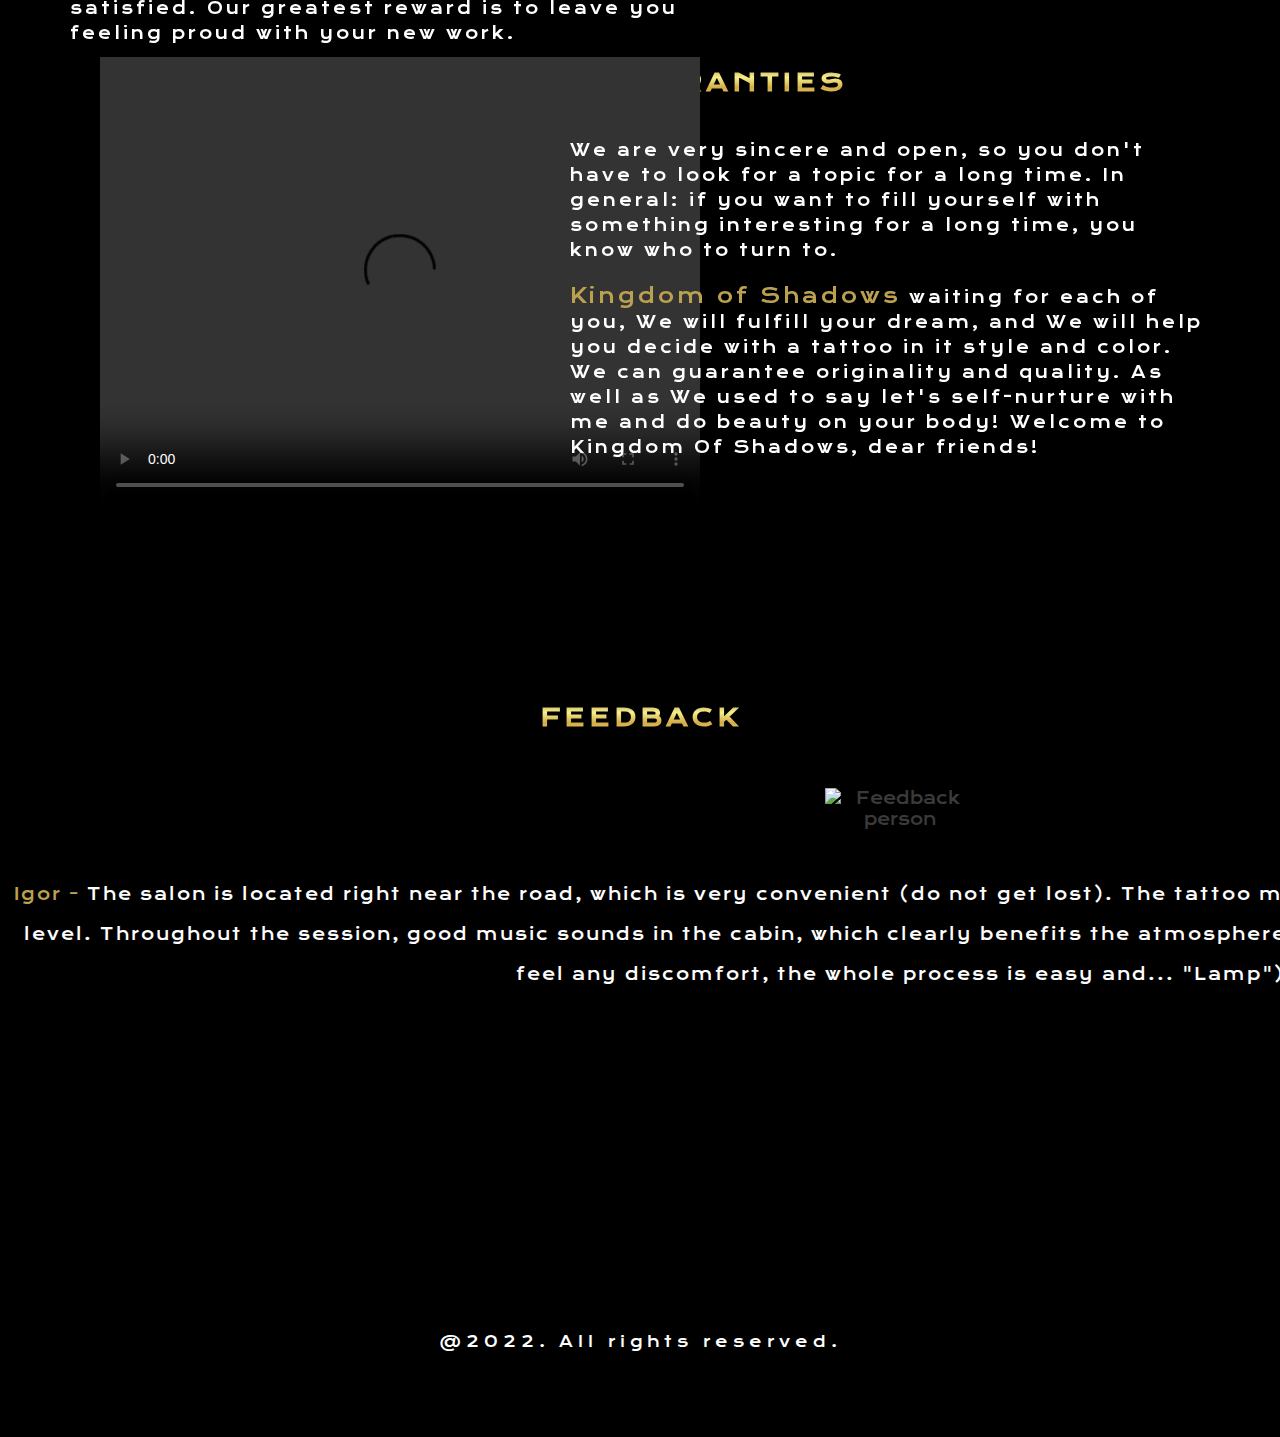
==== commit 52b42a47: "Add ukrainian translate for html files" ====
--- a/index.html
+++ b/index.html
@@ -43,10 +43,9 @@
 
                     <ul class="menu__box">
                         <li><a class="menu__item" href="index.html">Home</a></li>
-                        <li><a class="menu__item gallery" href="#">Gallery</a></li>
+                        <li><a class="menu__item gallery" href="gallery.html">Gallery</a></li>
                         <li><a class="menu__item" href="./about-us.html">About us</a></li>
-                        <li><a class="menu__item" href="#">Contact us</a></li>
-                        <li><a class="menu__item" href="#">FAQ</a></li>
+                        <li><a class="menu__item" href="./contact-us.html">Contact us</a></li>
                     </ul>
                 </div>
             </div>
@@ -67,10 +66,11 @@
     <div id="artist_bg">
         <div id="background-image"></div>
         <div id="appointment">
-            <a target="_blank" class="active" href="#">Schedule an Appoinment</a>
+            <a target="_blank" class="active" href="./contact-us.html">Schedule an Appoinment</a>
         </div>
     </div>
 
+    <!-- Section for a middle discription  -->
     <section>
         <div id="middle_studio">
             <div class="studio_position">
@@ -133,6 +133,8 @@
         </div>
     </section>
 
+    <!-- Section for a feedback -->
+
     <section>
         <div class="testimonials">
             <div class="testimonials_loc">
@@ -144,7 +146,7 @@
                     <div class="slide-wrapper">
 
                         <!-- Define each of the slides
-         and write the content -->
+                        and write the content -->
 
                         <div class="slide">
                             <img src="./assets/images/feedback/person3.png" alt="Feedback person">
@@ -154,6 +156,7 @@
                                 atmosphere indoors. That is, as a client, you do not feel any discomfort, the whole
                                 process is easy and... "Lamp") </p>
                         </div>
+
                         <div class="slide">
                             <img src="./assets/images/feedback/person2.png" alt="Feedback person">
                             <p><span>Anastasia -</span> For a long time I was looking for a good tattoo studio, and a
--- a/assets/css/style.css
+++ b/assets/css/style.css
@@ -354,13 +354,12 @@
 
 .video_loc {
     float: left;
-    left: 150px;
-    top: 100px;
-    position: relative;
-    height: fit-content;
-}
-
-.video_loc iframe {
+    left: 50px;
+    top: 30px;
+    position: relative;
+}
+
+.video_loc video {
     max-width: 600px;
     height: 450px;
 }
@@ -480,13 +479,14 @@
 
     /* Specify the animation with the
 duration and speed */
-    animation: slide 30s ease infinite;
+    animation: slide 60s ease-in-out infinite;
 }
 
 /* Set the background color
 of each of the slides */
 .slide:nth-child(1) {
     background: black;
+
 }
 
 .slide:nth-child(2) {
@@ -512,7 +512,7 @@
     }
 
     60% {
-        margin-left: calc(-1800px * 2);
+        margin-left: calc(-1800px * 1);
     }
 
 
@@ -689,4 +689,140 @@
 .materials_about span {
     color: rgb(187, 161, 79);
     font-size: 20px;
+}
+
+/*-------------------- Callery -----------------*/
+
+/* tattoo leg image */
+
+#gallery-image {
+    height: 950px;
+    width: 100%;
+    background: url("../images/background/gallery.jpg") no-repeat center center;
+}
+
+#middle_gallery {
+    height: 100%;
+    width: 100%;
+    background-color: black;
+    border-top: 2px solid rgb(187, 161, 79, .6);
+}
+
+.gallery-images {
+    width: 850px;
+    height: 750px;
+    padding: 15px 15px 15px 15px;
+}
+
+.gallery-loc {
+    text-align: center;
+    position: relative;
+}
+
+/*-------------------- Contact us -----------------*/
+
+#contact-image {
+    height: 950px;
+    width: 100%;
+    background: url("../images/background/contact.jpg") no-repeat center center;
+}
+
+#contact-form {
+    height: 1020px;
+    width: 100%;
+    background-color: black;
+    border-top: 2px solid rgb(187, 161, 79, .6);
+}
+
+.contact-form {
+    float: left;
+    margin: 20px 0px 10px 20px;
+    width: 40%;
+    padding-left: 200px;
+    padding-top: 40px;
+
+}
+
+.contact-details p {
+    padding-top: 5px;
+    color: #fdfdfd;
+}
+
+.contact-text {
+    display: block;
+    padding: 10px 10px 10px 0px;
+}
+
+.contact-details input {
+    width: 100%;
+    border-radius: 2px;
+
+}
+
+.contact-details input:hover {
+    border: 3px solid rgb(187, 161, 79);
+}
+
+.contact-message textarea:hover {
+    border: 3px solid rgb(187, 161, 79);
+}
+
+.map-details {
+    float: right;
+    margin: 20px 20px 10px 0px;
+    padding-right: 200px;
+    padding-top: 40px;
+}
+
+.map_heading {
+    padding-top: 20px;
+}
+
+.map-details p {
+    color: #fdfdfd;
+}
+
+#contact-form h2 {
+    background: -webkit-linear-gradient(#bba14f, #f7ef8a, #d2ac47, #edc967);
+    -webkit-background-clip: text;
+    -webkit-text-fill-color: transparent;
+
+    letter-spacing: 4px;
+    font-weight: bold;
+    text-transform: uppercase;
+    font-size: 150%;
+    padding-bottom: 30px;
+}
+
+#contact-form label {
+    color: rgb(187, 161, 79);
+    padding-top: 25px;
+}
+
+.contact-message p {
+    padding-top: 10px;
+    padding-bottom: 10px;
+    color: rgb(187, 161, 79);
+}
+
+.map-details h3 {
+    color: rgb(187, 161, 79);
+    padding-top: 20px;
+    padding-bottom: 10px;
+}
+
+.button {
+    margin-top: 30px;
+    border-radius: 2px;
+    padding: 15px 32px 15px 32px;
+    text-align: center;
+    font-size: 100%;
+    background-color: rgb(187, 161, 79);
+    color: black;
+    font-weight: bold;
+    border-color: 3px solid #edc967;
+}
+
+.button:hover {
+    background: -webkit-linear-gradient(#bba14f, #f7ef8a, #d2ac47, #edc967);
 }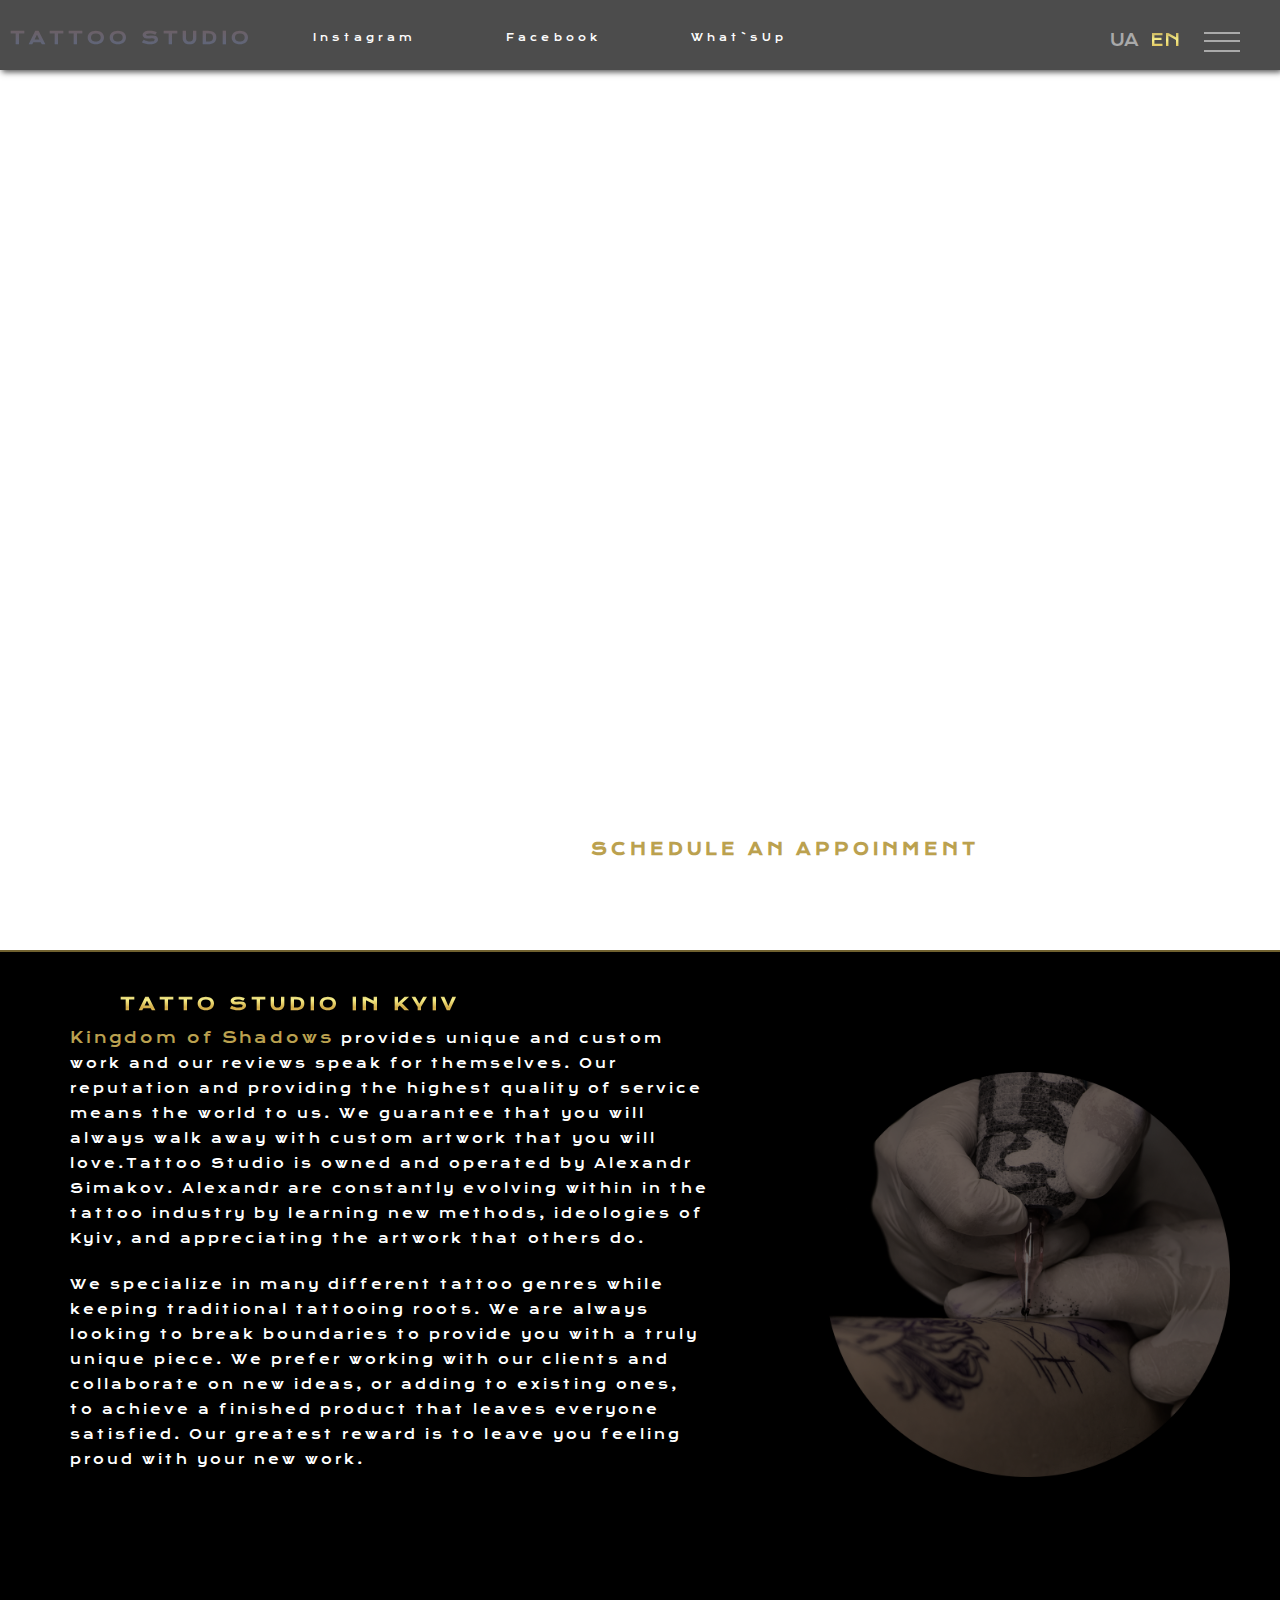
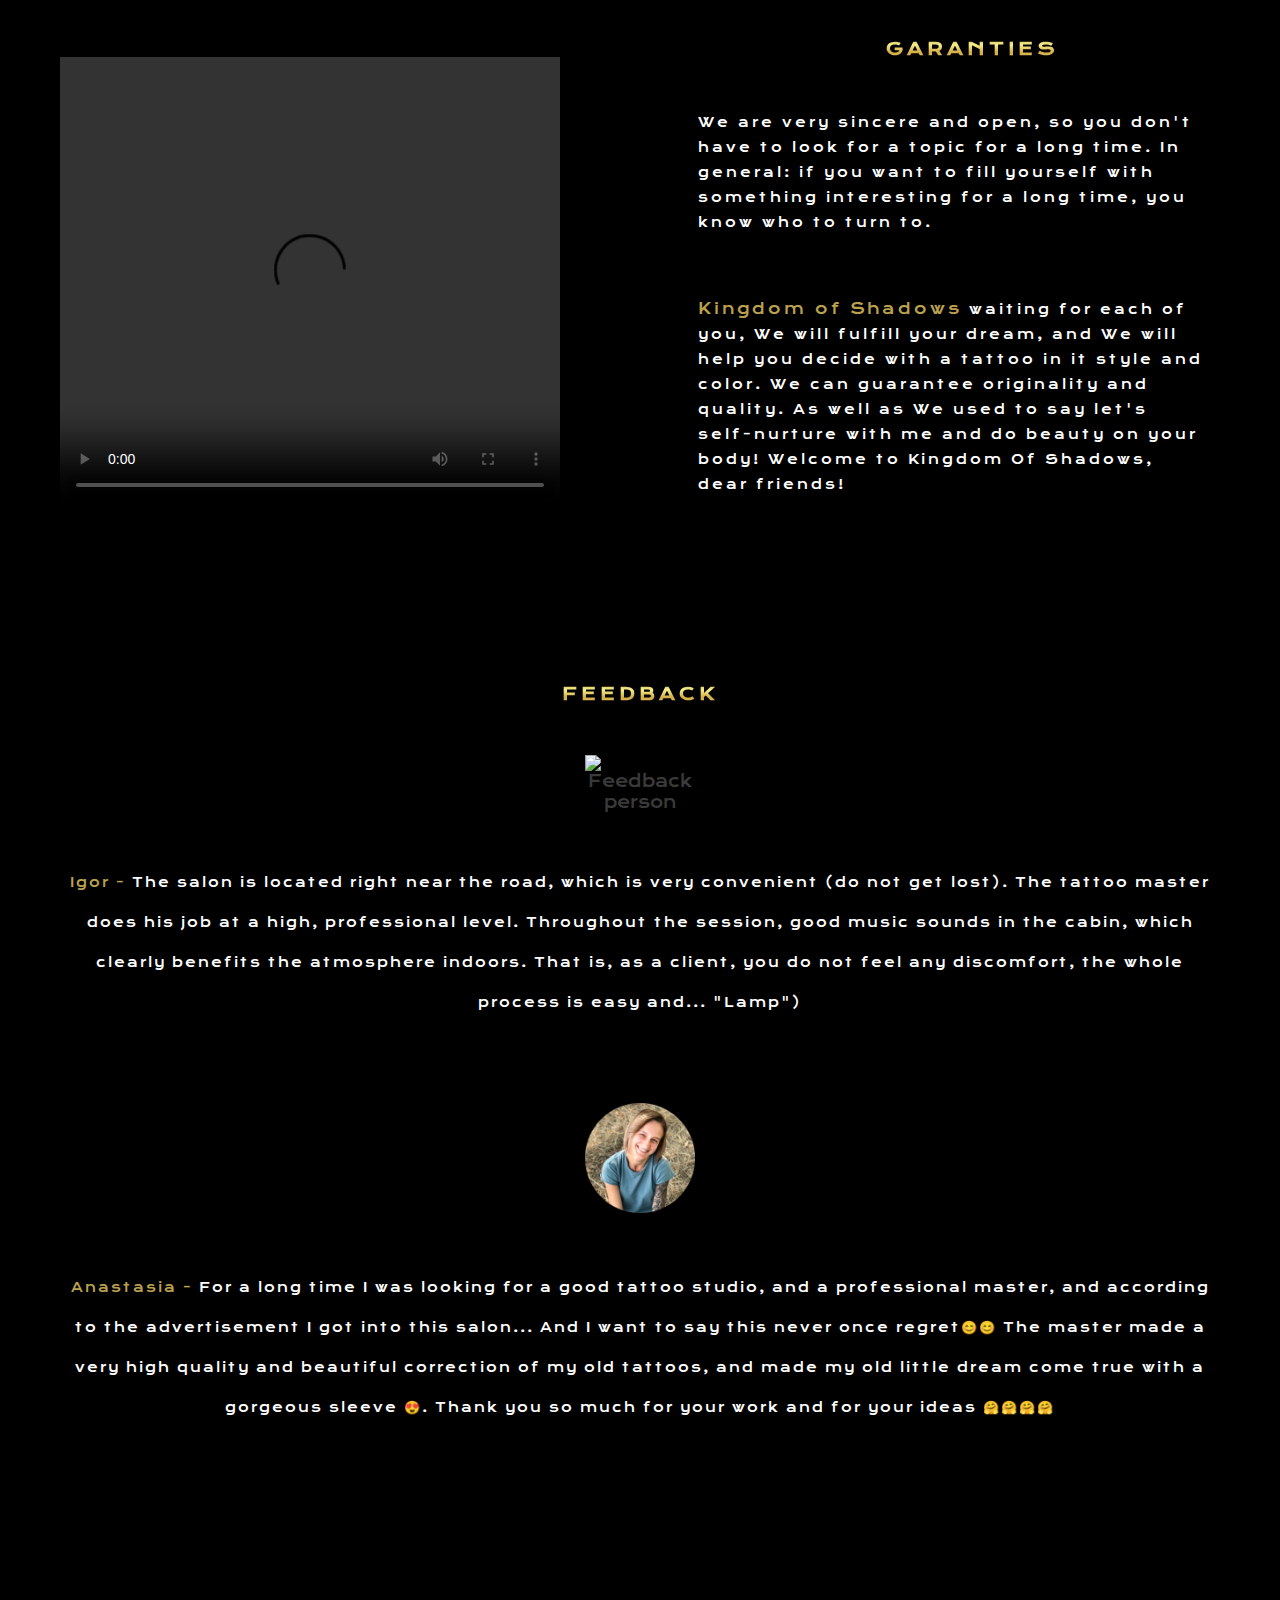
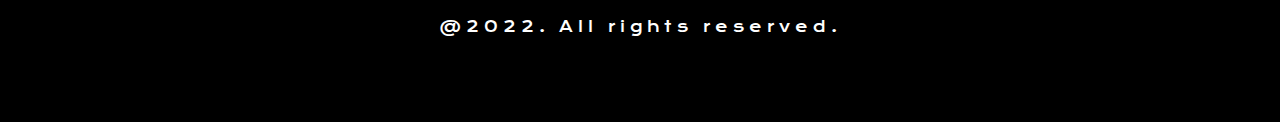
==== commit 69963bc9: "Style media 800px(start)" ====
--- a/index.html
+++ b/index.html
@@ -134,50 +134,31 @@
     </section>
 
     <!-- Section for a feedback -->
+    <section>
+        <div id="feedback">
+            <div class="feedback_position">
+                <h2 class="studio_name">Feedback</h2>
+            </div>
+            <div class="feedback_text">
+                <img src="./assets/images/feedback/person3.png" alt="Feedback person">
+                <p><span>Igor -</span> The salon is located right near the road, which is very convenient
+                    (do not get lost). The tattoo master does his job at a high, professional level.
+                    Throughout the session, good music sounds in the cabin, which clearly benefits the
+                    atmosphere indoors. That is, as a client, you do not feel any discomfort, the whole
+                    process is easy and... "Lamp") </p>
+            </div>
 
-    <section>
-        <div class="testimonials">
-            <div class="testimonials_loc">
-                <h2 class="testimonials_text">Feedback</h2>
-
-                <!-- Define the slideshow container -->
-
-                <div id="slideshow">
-                    <div class="slide-wrapper">
-
-                        <!-- Define each of the slides
-                        and write the content -->
-
-                        <div class="slide">
-                            <img src="./assets/images/feedback/person3.png" alt="Feedback person">
-                            <p><span>Igor -</span> The salon is located right near the road, which is very convenient
-                                (do not get lost). The tattoo master does his job at a high, professional level.
-                                Throughout the session, good music sounds in the cabin, which clearly benefits the
-                                atmosphere indoors. That is, as a client, you do not feel any discomfort, the whole
-                                process is easy and... "Lamp") </p>
-                        </div>
-
-                        <div class="slide">
-                            <img src="./assets/images/feedback/person2.png" alt="Feedback person">
-                            <p><span>Anastasia -</span> For a long time I was looking for a good tattoo studio, and a
-                                professional
-                                master, and according to the advertisement I got into this salon... And I want to say
-                                this never once regret😊😊 The master made a very high quality and beautiful
-                                correction of my old tattoos, and made my old little dream come true with a gorgeous
-                                sleeve 😍. Thank you so much for your work and for your ideas 🤗🤗🤗🤗</p>
-                        </div>
-
-                    </div>
-                </div>
+            <div class="feedback_text2">
+                <img src="./assets/images/feedback/person2.png" alt="Feedback person">
+                <p><span>Anastasia -</span> For a long time I was looking for a good tattoo studio, and a
+                    professional
+                    master, and according to the advertisement I got into this salon... And I want to say
+                    this never once regret😊😊 The master made a very high quality and beautiful
+                    correction of my old tattoos, and made my old little dream come true with a gorgeous
+                    sleeve 😍. Thank you so much for your work and for your ideas 🤗🤗🤗🤗</p>
             </div>
         </div>
-
-
     </section>
-
-    <div id="example">
-
-    </div>
 
     <!-- Footer with a social icons -->
     <footer>
--- a/assets/css/style.css
+++ b/assets/css/style.css
@@ -1,4 +1,4 @@
-@import url('https://fonts.googleapis.com/css2?family=Krona+One&family=Montserrat+Alternates&display=swap');
+@import url('https://fonts.googleapis.com/css2?family=Jura:wght@500&family=Krona+One&display=swap');
 
 * {
     margin: 0;
@@ -94,13 +94,12 @@
 /* HAmburger */
 #menu__toggle {
     opacity: 0;
-    position: absolute;
+    position: relative;
 }
 
 #menu__toggle:checked+.menu__btn>span {
     transform: rotate(45deg);
     background-color: #bba14f;
-
 }
 
 #menu__toggle:checked+.menu__btn>span::before {
@@ -120,9 +119,9 @@
 }
 
 .menu__btn {
-    position: absolute;
+    position: relative;
     top: 40px;
-    right: 50px;
+    right: 40px;
     width: 36px;
     height: 46px;
     cursor: pointer;
@@ -133,11 +132,12 @@
 .menu__btn>span::before,
 .menu__btn>span::after {
     display: block;
-    position: absolute;
-    width: 100%;
+    position: relative;
+    width: 36px;
     height: 2px;
     background-color: #A9A9A9;
     transition-duration: .25s;
+    float: right;
 }
 
 .menu__btn>span::before {
@@ -168,6 +168,9 @@
 
 .menu__box:hover {
     border-right: 2px solid #edc967;
+    background-color: rgba(0, 0, 0, .8);
+    box-shadow: 2px 2px 6px rgba(0, 0, 0, .6);
+
 }
 
 .menu__item {
@@ -220,9 +223,10 @@
     width: 100%;
     height: 70px;
 
-    position: fixed;
-    background-color: rgba(0, 0, 0, .5);
-    box-shadow: 2px 2px 6px rgba(0, 0, 0, .5);
+    position: absolute;
+    background-color: rgba(0, 0, 0, .7);
+    box-shadow: 2px 2px 6px rgba(0, 0, 0, .7);
+    z-index: 1;
 }
 
 #menu li {
@@ -263,9 +267,6 @@
     color: rgb(187, 161, 79);
     font-weight: bold;
 
-    padding-top: 40x;
-    padding-left: 10px;
-
     bottom: 30px;
     right: 270px;
 
@@ -407,19 +408,13 @@
 
 /* Testimonials */
 
-.testimonials {
+#feedback {
     width: 100%;
-    height: 645px;
+    height: 930px;
     background-color: black;
 }
 
-.testimonials_loc {
-    position: relative;
-    top: 60px;
-    text-align: center;
-}
-
-.testimonials_text {
+.feedback_position>h2 {
     background: -webkit-linear-gradient(#bba14f, #f7ef8a, #d2ac47, #edc967);
     -webkit-background-clip: text;
     -webkit-text-fill-color: transparent;
@@ -430,92 +425,43 @@
     font-size: 150%;
 }
 
-/* Slideshow */
-
-.slide img {
+.feedback_position {
+    text-align: center;
+    position: relative;
+    top: 40px;
+    padding-bottom: 40px;
+}
+
+.feedback_text {
+    text-align: center;
+}
+
+.feedback_text2 {
+    text-align: center;
+}
+
+.feedback_text img,
+.feedback_text2 img {
     max-width: 150px;
     max-height: 150px;
     position: relative;
-    top: 25px;
-}
-
-.slide p {
-    position: relative;
-    top: 70px;
+    top: 50px;
+    padding-bottom: 30px;
+}
+
+.feedback_text p,
+.feedback_text2 p {
+    position: relative;
+    padding: 70px 70px 30px 70px;
     color: #fdfdfd;
     letter-spacing: 2px;
     line-height: 40px;
-}
-
-.slide p>span {
+    text-align: center;
+}
+
+.feedback_text p>span,
+.feedback_text2 p>span {
     color: #bba14f;
-}
-
-/* Styling the area of the slides */
-#slideshow {
-    overflow: hidden;
-    height: 450px;
-    width: 1800px;
-    margin: 0 auto;
-    position: relative;
-    top: 30px;
-}
-
-/* Style each of the sides
-with a fixed width and height */
-.slide {
-    float: left;
-    height: 400px;
-    width: 1800px;
-    position: relative;
-}
-
-/* Add animation to the slides */
-.slide-wrapper {
-
-    /* Calculate the total width on the
-basis of number of slides */
-    width: calc(1800px * 3);
-
-    /* Specify the animation with the
-duration and speed */
-    animation: slide 60s ease-in-out infinite;
-}
-
-/* Set the background color
-of each of the slides */
-.slide:nth-child(1) {
-    background: black;
-
-}
-
-.slide:nth-child(2) {
-    background: black;
-}
-
-.slide:nth-child(3) {
-    background: black;
-}
-
-/* Define the animation
-for the slideshow */
-@keyframes slide {
-
-    /* Calculate the margin-left for
-  each of the slides */
-    20% {
-        margin-left: 0px;
-    }
-
-    40% {
-        margin-left: calc(-1800x * 1);
-    }
-
-    60% {
-        margin-left: calc(-1800px * 1);
-    }
-
-
 }
 
 /* Footer */
@@ -523,7 +469,7 @@
 footer {
     bottom: 0;
     width: 100%;
-    position: ;
+    position: relative;
     background: black;
     height: 150px;
 }
@@ -776,6 +722,11 @@
 
 .map_heading {
     padding-top: 20px;
+}
+
+.map_heading iframe {
+    width: 600px;
+    height: 450px;
 }
 
 .map-details p {
@@ -825,4 +776,624 @@
 
 .button:hover {
     background: -webkit-linear-gradient(#bba14f, #f7ef8a, #d2ac47, #edc967);
+}
+
+/* Media queries */
+
+/* For large to medium screens sizes from 1200px wide and down */
+@media screen and (max-width: 1280px) {
+
+    /*-------- Index file --------*/
+    /* Header and appointment */
+
+    #background-image {
+        height: 950px;
+        width: 100%;
+        background: url('../images/background/home.jpg') no-repeat center center;
+    }
+
+    #appointment>a {
+        font-size: 100%;
+        right: 300px;
+        bottom: 40px;
+    }
+
+    #logo {
+        font-size: 110%;
+    }
+
+    #menu {
+        font-size: 60%;
+    }
+
+    /* Middle and hand image */
+
+    .hand_loc {
+        right: 50px;
+        top: 120px;
+    }
+
+    .hand_loc img {
+        max-width: 405px;
+        height: 405px;
+    }
+
+    .studio_position {
+        left: 120px;
+
+        top: 40px;
+    }
+
+    .studio_position>h2 {
+        font-size: 110%;
+    }
+
+    .studio_about span {
+        font-size: 15px;
+    }
+
+    .middle_text {
+        width: 50%;
+        top: 50px;
+    }
+
+    .studio_about {
+        font-size: small;
+        max-height: 280px;
+    }
+
+
+    /* Middle video section */
+
+    .video_loc {
+        left: 30px;
+    }
+
+    .video_loc video {
+        max-width: 500px;
+        height: 450px;
+    }
+
+    .video_position>h2 {
+        font-size: 110%;
+    }
+
+    .video_position {
+        right: 10px;
+        top: 40px;
+    }
+
+    .video_text {
+        top: 50px;
+        width: 40%;
+    }
+
+    .video_about {
+        font-size: small;
+        padding-top: 40px;
+
+    }
+
+    .video_about span {
+        font-size: 15px;
+    }
+
+    /* Feedback section */
+
+    .feedback_position>h2 {
+        font-size: 110%;
+    }
+
+    .feedback_text img,
+    .feedback_text2 img {
+        max-width: 110px;
+        max-height: 110px;
+    }
+
+    .feedback_text p,
+    .feedback_text2 p {
+        font-size: small;
+    }
+
+
+    /*--------- Gallery ------------*/
+
+    #gallery-image {
+        height: 950px;
+        width: 100%;
+        background: url("../images/background/gallery1280.jpg") no-repeat center center;
+    }
+
+    /*----------About us -----------*/
+
+    #about-image {
+        height: 950px;
+        width: 100%;
+        background: url("../images/background/about1280.jpg") no-repeat center center;
+    }
+
+    .alex_loc {
+        left: 70px;
+        top: 120px;
+    }
+
+    .alex_loc img {
+        max-width: 405px;
+        height: 405px;
+    }
+
+    .artist_position {
+        right: 120px;
+        width: 40%;
+        top: 40px;
+    }
+
+    .artist_position>h2 {
+        font-size: 110%;
+    }
+
+    .artist_text {
+        font-size: small;
+        top: 50px;
+    }
+
+    .artist_about span {
+        font-size: 15px;
+    }
+
+    /* Instruments and maerials */
+
+    .phone_loc {
+        top: 120px;
+    }
+
+    .phone_loc img {
+        max-width: 500px;
+        height: 405px;
+    }
+
+    .materials_position {
+        left: 120px;
+        width: 40%;
+        top: 40px;
+    }
+
+    .materials_position>h2 {
+        font-size: 110%;
+    }
+
+    .materials_about {
+        font-size: small;
+    }
+
+    .materials_text {
+        top: 70px;
+    }
+
+    .materials_about span {
+        font-size: 15px;
+    }
+
+    /*------- Contact Us --------*/
+
+    #contact-image {
+        height: 950px;
+        width: 100%;
+        background: url("../images/background/contact1280.jpg") no-repeat center center;
+    }
+
+    .contact-form {
+        padding-left: 70px;
+    }
+
+    .map_heading iframe {
+        width: 530px;
+        height: 400px;
+    }
+
+    .contact-message textarea {
+        width: 102%;
+        height: 25%;
+    }
+
+    .contact-details {
+        font-size: small;
+    }
+
+    #contact-form h2 {
+        font-size: 110%;
+    }
+
+    .map-details {
+        padding-right: 70px;
+    }
+}
+
+/* For medium screens sizes from 950px wide and down */
+@media screen and (max-width: 950px) {
+
+    /*-------- Index file --------*/
+    /* Header and appointment */
+
+
+
+    #background-image {
+        width: 100%;
+        height: 950px;
+        background: url('../images/background/home950.jpg') no-repeat center center;
+    }
+
+    #appointment>a {
+        left: 210px;
+        bottom: 70px
+    }
+
+    #menu {
+        font-size: 45%;
+    }
+
+    /* Middle and hand image */
+
+    .hand_loc img {
+        max-width: 320px;
+        height: 320px;
+    }
+
+    .middle_text {
+        width: 55%;
+    }
+
+    /* Middle video section */
+
+
+    .video_loc video {
+        max-width: 400px;
+        height: 350px;
+    }
+
+
+    /* Feedback section */
+
+    .feedback_position>h2 {
+        font-size: 110%;
+    }
+
+    .feedback_text {
+        text-align: center;
+    }
+
+    .feedback_text2 {
+        text-align: center;
+    }
+
+    .feedback_text img,
+    .feedback_text2 img {
+        max-width: 120px;
+        max-height: 120px;
+    }
+
+    .feedback_text p,
+    .feedback_text2 p {
+        font-size: small;
+        padding-top: 20px;
+        padding-bottom: 20px;
+    }
+
+
+    /*---------- Gallery -----------*/
+
+    #gallery-image {
+        height: 950px;
+        width: 100%;
+        background: url("../images/background/gallery950.jpg") no-repeat center center;
+    }
+
+    /*----------About us -----------*/
+
+    #about-image {
+        height: 950px;
+        width: 100%;
+        background: url("../images/background/about950.jpg") no-repeat center center;
+    }
+
+    .alex_loc {
+        left: 50px;
+        top: 120px;
+    }
+
+    .alex_loc img {
+        max-width: 250px;
+        height: 250px;
+    }
+
+    .artist_position {
+        right: 120px;
+        width: 40%;
+        top: 40px;
+    }
+
+    .artist_position>h2 {
+        font-size: 100%;
+    }
+
+    .artist_text {
+        font-size: small;
+        right: 30px;
+        width: 60%;
+    }
+
+
+    .artist_about span {
+        font-size: 15px;
+    }
+
+    /* Instruments and maerials */
+
+    .phone_loc {
+        top: 120px;
+    }
+
+    .phone_loc img {
+        max-width: 400px;
+        height: 305px;
+    }
+
+    .materials_position {
+        left: 120px;
+        width: 100%;
+        top: 40px;
+    }
+
+    .materials_position>h2 {
+        font-size: 100%;
+    }
+
+    .materials_about {
+        font-size: small;
+    }
+
+    .materials_text {
+        top: 70px;
+        left: 30px;
+    }
+
+    .materials_about span {
+        font-size: 15px;
+    }
+
+    /*------- Contact Us --------*/
+
+    #contact-image {
+        height: 950px;
+        width: 100%;
+        background: url("../images/background/contact950.jpg") no-repeat center center;
+    }
+
+    .contact-form {
+        padding-left: 20px;
+    }
+
+    .map_heading iframe {
+        width: 430px;
+        height: 300px;
+    }
+
+    .contact-details {
+        font-size: small;
+    }
+
+    #contact-form h2 {
+        font-size: 100%;
+    }
+
+    .map_heading h3 {
+        font-size: 100%;
+    }
+
+    .map-details {
+        padding-right: 20px;
+    }
+
+}
+
+/* For small screens sizes from 800px wide and down */
+@media screen and (max-width: 800px) {
+
+    /*-------- Index file --------*/
+    /* Header and appointment */
+
+    #background-image {
+        height: 950px;
+        background: url('../images/background/home800.jpg') no-repeat center center;
+    }
+
+    #appointment>a {
+        font-size: 100%;
+        right: 200px;
+        width: 70%;
+        bottom: 10px;
+    }
+
+
+    #menu {
+        display: none;
+    }
+
+    /* Middle and hand image */
+
+    #middle_studio {
+        height: 1200px;
+        background-color: green;
+    }
+
+    .hand_loc {
+        float: none;
+        top: 100px;
+    }
+
+    .hand_loc img {
+        max-width: 300px;
+        height: 300px;
+    }
+
+    .middle_text {
+        width: 50%;
+    }
+
+    /* Middle video section */
+
+    #middle_video {
+        height: 1100px;
+    }
+
+    .video_loc {
+        left: 30px;
+    }
+
+    .video_loc video {
+        max-width: 500px;
+        height: 450px;
+    }
+
+    .video_position>h2 {
+        font-size: 110%;
+    }
+
+    .video_position {
+        right: 10px;
+        top: 40px;
+    }
+
+    .video_text {
+        top: 50px;
+        width: 40%;
+    }
+
+    .video_about {
+        font-size: small;
+        padding-top: 40px;
+
+    }
+
+    .video_about span {
+        font-size: 15px;
+    }
+
+    /* Feedback section */
+
+    #feedback {
+        height: 1000px;
+    }
+
+    /*----------- Gallery -----------*/
+
+    #gallery-image {
+        height: 950px;
+        width: 100%;
+        background: url("../images/background/gallery800.jpg") no-repeat center center;
+    }
+
+    /*----------About us -----------*/
+
+    #about-image {
+        height: 950px;
+        width: 100%;
+        background: url("../images/background/about800.jpg") no-repeat center center;
+    }
+
+    .alex_loc {
+        left: 70px;
+        top: 120px;
+    }
+
+    .alex_loc img {
+        max-width: 405px;
+        height: 405px;
+    }
+
+    .artist_position {
+        right: 120px;
+        width: 40%;
+        top: 40px;
+    }
+
+    .artist_position>h2 {
+        font-size: 110%;
+    }
+
+    .artist_text {
+        font-size: small;
+        top: 50px;
+    }
+
+    .artist_about span {
+        font-size: 15px;
+    }
+
+    /* Instruments and maerials */
+
+    .phone_loc {
+        top: 120px;
+    }
+
+    .phone_loc img {
+        max-width: 500px;
+        height: 405px;
+    }
+
+    .materials_position {
+        left: 120px;
+        width: 40%;
+        top: 40px;
+    }
+
+    .materials_position>h2 {
+        font-size: 110%;
+    }
+
+    .materials_about {
+        font-size: small;
+    }
+
+    .materials_text {
+        top: 70px;
+    }
+
+    .materials_about span {
+        font-size: 15px;
+    }
+
+    /*------- Contact Us --------*/
+
+    #contact-image {
+        height: 950px;
+        width: 100%;
+        background: url("../images/background/contact800.jpg") no-repeat center center;
+    }
+
+    .contact-form {
+        padding-left: 70px;
+    }
+
+    .map_heading iframe {
+        width: 530px;
+        height: 400px;
+    }
+
+    .contact-message textarea {
+        width: 102%;
+        height: 25%;
+    }
+
+    .contact-details {
+        font-size: small;
+    }
+
+    #contact-form h2 {
+        font-size: 110%;
+    }
+
+    .map-details {
+        padding-right: 70px;
+    }
 }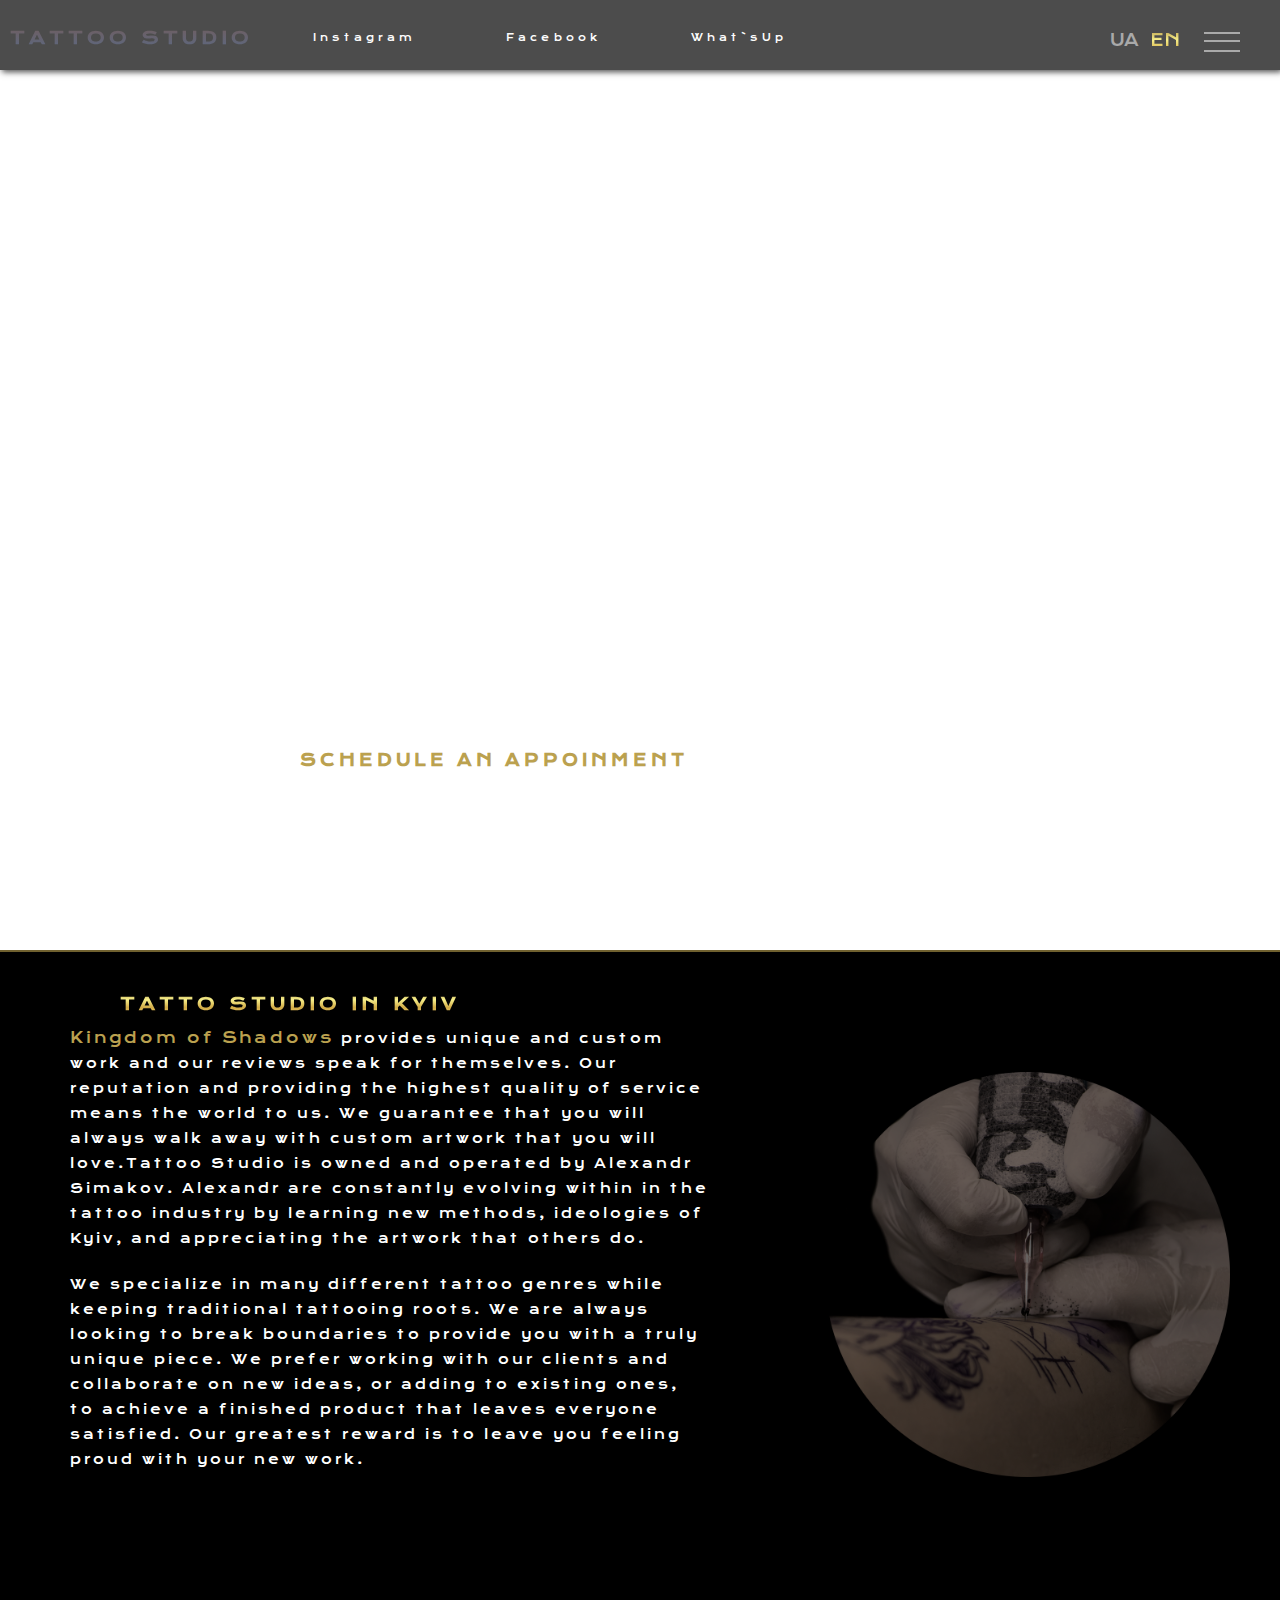
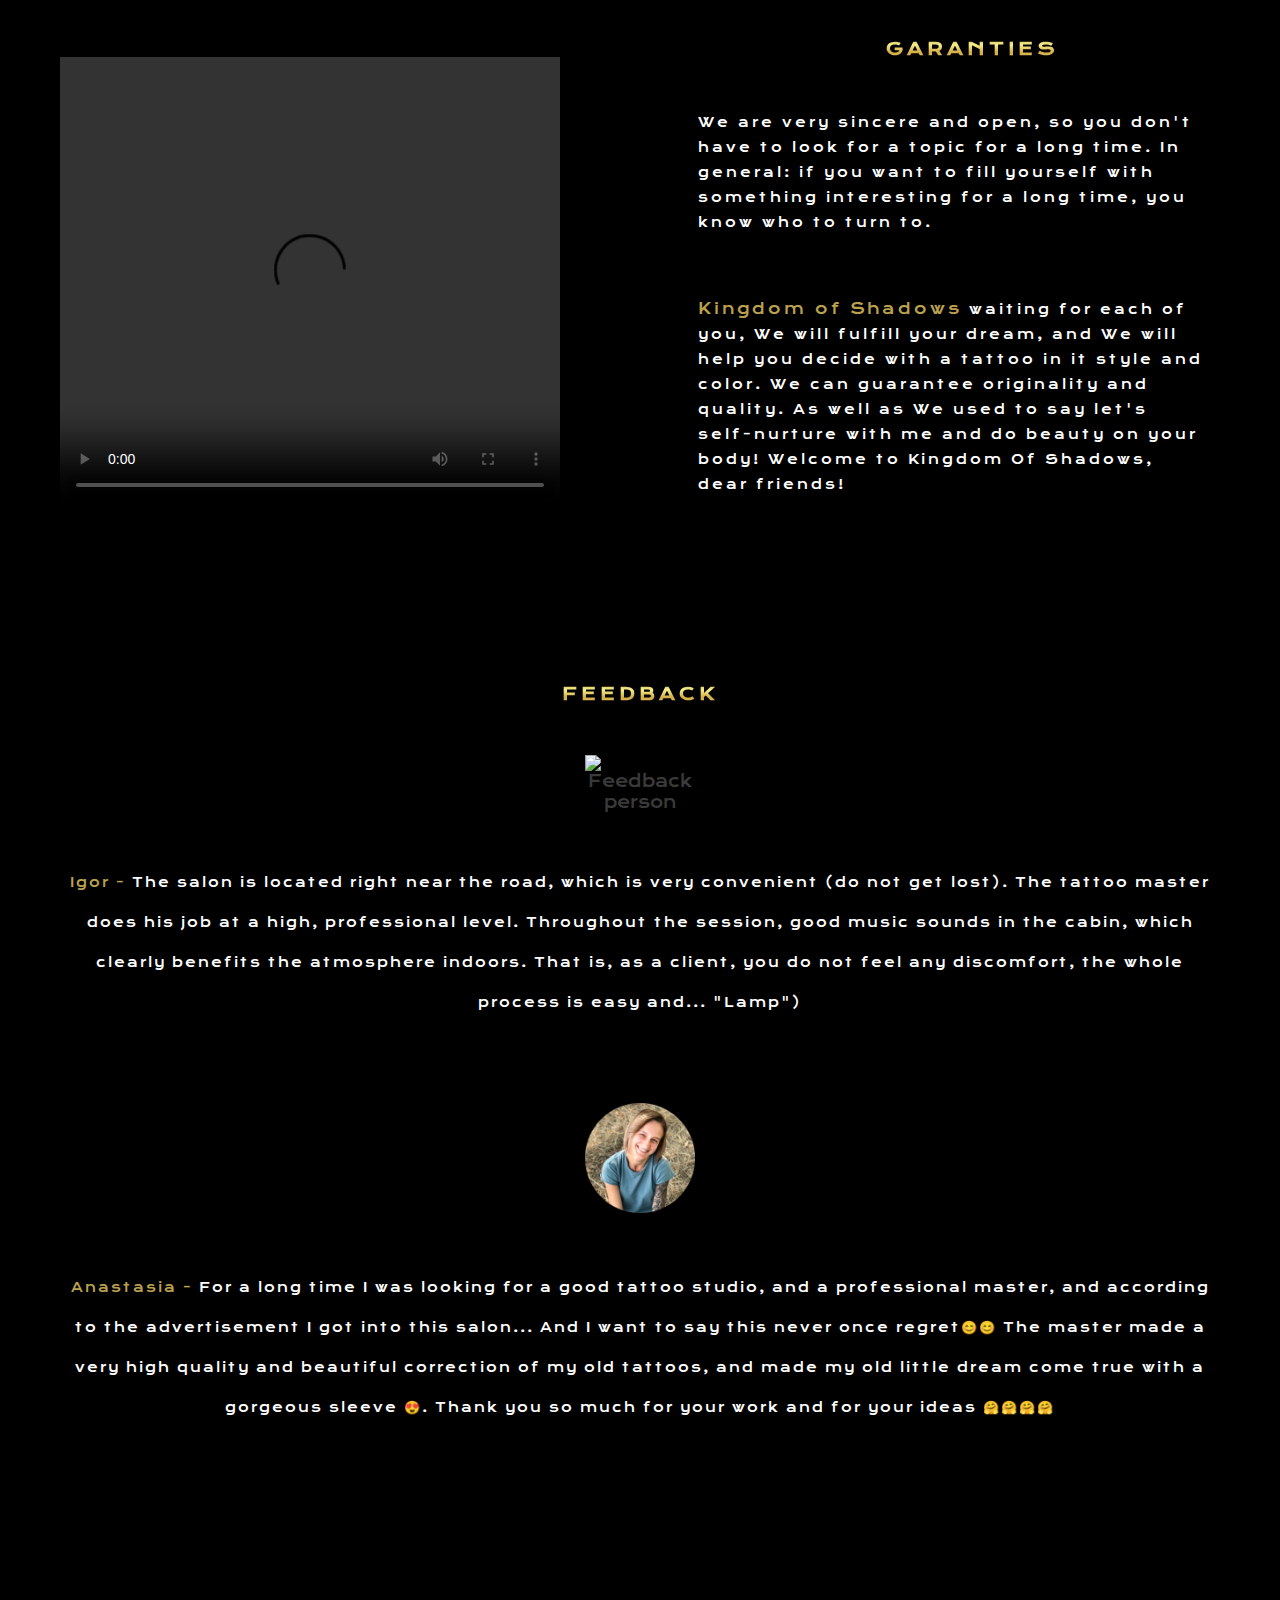
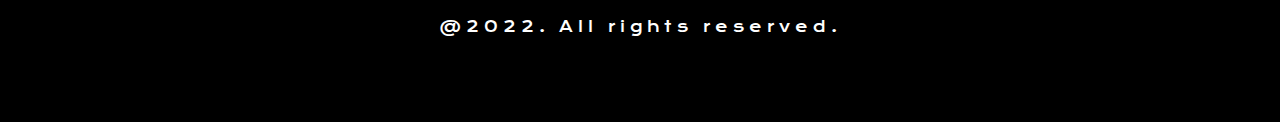
==== commit 6c33b461: "Edit media 950 home page" ====
--- a/index.html
+++ b/index.html
@@ -9,6 +9,9 @@
     <meta name="keywords" content="tattoo, tattoo studio Kyiv, kingdom of shadows, tattoo Kyiv, tattoo Ukraine">
     <meta name="author" content="DenysRudenko">
     <link rel="stylesheet" href="assets/css/style.css">
+    <link rel="preconnect" href="https://fonts.googleapis.com">
+    <link rel="preconnect" href="https://fonts.gstatic.com" crossorigin>
+    <link href="https://fonts.googleapis.com/css2?family=Jura:wght@500&family=Krona+One&display=swap" rel="stylesheet">
     <title>Kingdom Of Shadows | Tattoo Studio</title>
 </head>
 
--- a/assets/css/style.css
+++ b/assets/css/style.css
@@ -1,5 +1,3 @@
-@import url('https://fonts.googleapis.com/css2?family=Jura:wght@500&family=Krona+One&display=swap');
-
 * {
     margin: 0;
     padding: 0;
@@ -245,10 +243,6 @@
     border-bottom: 1px solid #fdfdfd;
 }
 
-/* .active {
-    border-bottom: 1px solid #fdfdfd;
-} */
-
 /* tattoo artist image */
 
 #background-image {
@@ -682,10 +676,10 @@
 
 .contact-form {
     float: left;
-    margin: 20px 0px 10px 20px;
     width: 40%;
-    padding-left: 200px;
-    padding-top: 40px;
+    left: 50px;
+    top: 40px;
+    position: relative;
 
 }
 
@@ -715,9 +709,10 @@
 
 .map-details {
     float: right;
-    margin: 20px 20px 10px 0px;
-    padding-right: 200px;
-    padding-top: 40px;
+    right: 50px;
+    top: 40px;
+    position: relative;
+    padding-left: 5px;
 }
 
 .map_heading {
@@ -771,7 +766,6 @@
     background-color: rgb(187, 161, 79);
     color: black;
     font-weight: bold;
-    border-color: 3px solid #edc967;
 }
 
 .button:hover {
@@ -780,16 +774,239 @@
 
 /* Media queries */
 
-/* For large to medium screens sizes from 1200px wide and down */
-@media screen and (max-width: 1280px) {
+/* For large to medium screens sizes from 1600px wide and down */
+@media screen and (max-width: 1600px) {
 
     /*-------- Index file --------*/
     /* Header and appointment */
 
+    #appointment>a {
+        font-size: 100%;
+        left: 300px;
+        top: 750px;
+    }
+
+    #logo {
+        font-size: 110%;
+    }
+
+    #menu {
+        font-size: 60%;
+    }
+
+    .menu__box {
+        height: 100%;
+        width: 20%;
+    }
+
+    /* Middle and hand image */
+
+    .hand_loc {
+        right: 50px;
+        top: 120px;
+    }
+
+    .hand_loc img {
+        max-width: 405px;
+        height: 405px;
+    }
+
+    .studio_position {
+        left: 120px;
+
+        top: 40px;
+    }
+
+    .studio_position>h2 {
+        font-size: 110%;
+    }
+
+    .studio_about span {
+        font-size: 15px;
+    }
+
+    .middle_text {
+        width: 50%;
+        top: 50px;
+    }
+
+    .studio_about {
+        font-size: small;
+        max-height: 280px;
+    }
+
+
+    /* Middle video section */
+
+    .video_loc {
+        left: 30px;
+    }
+
+    .video_loc video {
+        max-width: 500px;
+        height: 450px;
+    }
+
+    .video_position>h2 {
+        font-size: 110%;
+    }
+
+    .video_position {
+        right: 10px;
+        top: 40px;
+    }
+
+    .video_text {
+        top: 50px;
+        width: 40%;
+    }
+
+    .video_about {
+        font-size: small;
+        padding-top: 40px;
+
+    }
+
+    .video_about span {
+        font-size: 15px;
+    }
+
+    /* Feedback section */
+
+    .feedback_position>h2 {
+        font-size: 110%;
+    }
+
+    .feedback_text img,
+    .feedback_text2 img {
+        max-width: 110px;
+        max-height: 110px;
+    }
+
+    .feedback_text p,
+    .feedback_text2 p {
+        font-size: small;
+    }
+
+
+
+    /*----------About us -----------*/
+
+    #middle_artist {
+        height: 900px;
+    }
+
+    .alex_loc {
+        left: 70px;
+        top: 120px;
+    }
+
+    .alex_loc img {
+        max-width: 405px;
+        height: 405px;
+    }
+
+    .artist_position {
+        right: 120px;
+        width: 40%;
+        top: 40px;
+    }
+
+    .artist_position>h2 {
+        font-size: 110%;
+    }
+
+    .artist_text {
+        font-size: small;
+        top: 50px;
+    }
+
+    .artist_about span {
+        font-size: 15px;
+    }
+
+    /* Instruments and maerials */
+
+    #middle_materials {
+        height: 700px;
+    }
+
+    .phone_loc {
+        top: 120px;
+    }
+
+    .phone_loc img {
+        max-width: 500px;
+        height: 405px;
+    }
+
+    .materials_position {
+        left: 120px;
+        width: 40%;
+        top: 40px;
+    }
+
+    .materials_position>h2 {
+        font-size: 110%;
+    }
+
+    .materials_about {
+        font-size: small;
+    }
+
+    .materials_text {
+        top: 70px;
+    }
+
+    .materials_about span {
+        font-size: 15px;
+    }
+
+    /*------- Contact Us --------*/
+
+    .contact-form {
+        padding-left: 10px;
+        padding-right: 10px;
+    }
+
+    .map_heading iframe {
+        width: 530px;
+        height: 400px;
+    }
+
+    .contact-message textarea {
+        width: 102%;
+        height: 25%;
+    }
+
+    .contact-details {
+        font-size: small;
+    }
+
+    #contact-form h2 {
+        font-size: 110%;
+    }
+
+    .map-details {
+        padding-right: 10px;
+        padding-left: 10px;
+    }
+}
+
+/* For medium screens sizes from 1280px wide and down */
+@media screen and (max-width: 1280px) {
+    /*-------- Index file --------*/
+    /* Header and appointment */
+
     #background-image {
         height: 950px;
         width: 100%;
         background: url('../images/background/home.jpg') no-repeat center center;
+    }
+
+    .menu__box {
+        height: 100%;
+        width: 23%;
     }
 
     #appointment>a {
@@ -798,234 +1015,93 @@
         bottom: 40px;
     }
 
-    #logo {
-        font-size: 110%;
-    }
-
-    #menu {
-        font-size: 60%;
-    }
-
-    /* Middle and hand image */
-
-    .hand_loc {
-        right: 50px;
-        top: 120px;
-    }
-
-    .hand_loc img {
-        max-width: 405px;
-        height: 405px;
-    }
-
-    .studio_position {
-        left: 120px;
-
+    /*--------- Gallery ------------*/
+
+    #gallery-image {
+        height: 950px;
+        width: 100%;
+        background: url("../images/background/gallery1280.jpg") no-repeat center center;
+    }
+
+    /*----------About us -----------*/
+
+    #about-image {
+        height: 950px;
+        width: 100%;
+        background: url("../images/background/about1280.jpg") no-repeat center center;
+    }
+
+    /*------- Contact Us --------*/
+
+    #contact-image {
+        height: 950px;
+        width: 100%;
+        background: url("../images/background/contact1280.jpg") no-repeat center center;
+    }
+
+}
+
+
+@media screen and (max-width: 1121px) {
+
+    .menu__box {
+        height: 100%;
+        width: 25%;
+    }
+
+    /* about us */
+    #middle_artist {
+        height: 670px;
+    }
+
+    .artist_text {
+        right: 40px;
+
+    }
+
+    .materials_text {
+        left: 40px;
+        width: 48%;
+    }
+
+    #middle_materials {
+        height: 670px;
+        width: 100%;
+        background-color: black;
+    }
+
+
+    /* Contact us */
+    .contact-form {
+        float: left;
+        width: 40%;
+        left: 20px;
         top: 40px;
-    }
-
-    .studio_position>h2 {
-        font-size: 110%;
-    }
-
-    .studio_about span {
-        font-size: 15px;
-    }
-
-    .middle_text {
-        width: 50%;
-        top: 50px;
-    }
-
-    .studio_about {
-        font-size: small;
-        max-height: 280px;
-    }
-
-
-    /* Middle video section */
-
-    .video_loc {
-        left: 30px;
-    }
-
-    .video_loc video {
-        max-width: 500px;
-        height: 450px;
-    }
-
-    .video_position>h2 {
-        font-size: 110%;
-    }
-
-    .video_position {
+        position: relative;
+    }
+
+    .map-details {
+        float: right;
         right: 10px;
         top: 40px;
-    }
-
-    .video_text {
-        top: 50px;
-        width: 40%;
-    }
-
-    .video_about {
-        font-size: small;
-        padding-top: 40px;
-
-    }
-
-    .video_about span {
-        font-size: 15px;
-    }
-
-    /* Feedback section */
-
-    .feedback_position>h2 {
-        font-size: 110%;
-    }
-
-    .feedback_text img,
-    .feedback_text2 img {
-        max-width: 110px;
-        max-height: 110px;
-    }
-
-    .feedback_text p,
-    .feedback_text2 p {
-        font-size: small;
-    }
-
-
-    /*--------- Gallery ------------*/
-
-    #gallery-image {
-        height: 950px;
-        width: 100%;
-        background: url("../images/background/gallery1280.jpg") no-repeat center center;
-    }
-
-    /*----------About us -----------*/
-
-    #about-image {
-        height: 950px;
-        width: 100%;
-        background: url("../images/background/about1280.jpg") no-repeat center center;
-    }
-
-    .alex_loc {
-        left: 70px;
-        top: 120px;
-    }
-
-    .alex_loc img {
-        max-width: 405px;
-        height: 405px;
-    }
-
-    .artist_position {
-        right: 120px;
-        width: 40%;
-        top: 40px;
-    }
-
-    .artist_position>h2 {
-        font-size: 110%;
-    }
-
-    .artist_text {
-        font-size: small;
-        top: 50px;
-    }
-
-    .artist_about span {
-        font-size: 15px;
-    }
-
-    /* Instruments and maerials */
-
-    .phone_loc {
-        top: 120px;
-    }
-
-    .phone_loc img {
-        max-width: 500px;
-        height: 405px;
-    }
-
-    .materials_position {
-        left: 120px;
-        width: 40%;
-        top: 40px;
-    }
-
-    .materials_position>h2 {
-        font-size: 110%;
-    }
-
-    .materials_about {
-        font-size: small;
-    }
-
-    .materials_text {
-        top: 70px;
-    }
-
-    .materials_about span {
-        font-size: 15px;
-    }
-
-    /*------- Contact Us --------*/
-
-    #contact-image {
-        height: 950px;
-        width: 100%;
-        background: url("../images/background/contact1280.jpg") no-repeat center center;
-    }
-
-    .contact-form {
-        padding-left: 70px;
-    }
-
-    .map_heading iframe {
-        width: 530px;
-        height: 400px;
-    }
-
-    .contact-message textarea {
-        width: 102%;
-        height: 25%;
-    }
-
-    .contact-details {
-        font-size: small;
-    }
-
-    #contact-form h2 {
-        font-size: 110%;
-    }
-
-    .map-details {
-        padding-right: 70px;
-    }
-}
-
-/* For medium screens sizes from 950px wide and down */
-@media screen and (max-width: 950px) {
+        position: relative;
+    }
+}
+
+/* For medium screens sizes from 1024px wide and down */
+@media screen and (max-width: 1024px) {
 
     /*-------- Index file --------*/
     /* Header and appointment */
 
-
-
-    #background-image {
-        width: 100%;
-        height: 950px;
-        background: url('../images/background/home950.jpg') no-repeat center center;
+    .menu__box {
+        height: 100%;
+        width: 28%;
     }
 
     #appointment>a {
         left: 210px;
-        bottom: 70px
+        bottom: 20px
     }
 
     #menu {
@@ -1080,20 +1156,10 @@
     }
 
 
-    /*---------- Gallery -----------*/
-
-    #gallery-image {
-        height: 950px;
-        width: 100%;
-        background: url("../images/background/gallery950.jpg") no-repeat center center;
-    }
-
     /*----------About us -----------*/
 
-    #about-image {
-        height: 950px;
-        width: 100%;
-        background: url("../images/background/about950.jpg") no-repeat center center;
+    #middle_artist {
+        height: 1000px;
     }
 
     .alex_loc {
@@ -1129,6 +1195,10 @@
 
     /* Instruments and maerials */
 
+    #middle_materials {
+        height: 900px;
+    }
+
     .phone_loc {
         top: 120px;
     }
@@ -1140,7 +1210,7 @@
 
     .materials_position {
         left: 120px;
-        width: 100%;
+        width: 83%;
         top: 40px;
     }
 
@@ -1163,12 +1233,6 @@
 
     /*------- Contact Us --------*/
 
-    #contact-image {
-        height: 950px;
-        width: 100%;
-        background: url("../images/background/contact950.jpg") no-repeat center center;
-    }
-
     .contact-form {
         padding-left: 20px;
     }
@@ -1191,27 +1255,32 @@
     }
 
     .map-details {
-        padding-right: 20px;
-    }
-
-}
-
-/* For small screens sizes from 800px wide and down */
-@media screen and (max-width: 800px) {
+        padding-right: 0px;
+        right: 10px;
+    }
+
+    .map_heading p {
+        font-size: small;
+    }
+
+}
+
+/* For media screens sizes 950px */
+@media screen and (max-width: 950px) {
 
     /*-------- Index file --------*/
     /* Header and appointment */
 
     #background-image {
         height: 950px;
-        background: url('../images/background/home800.jpg') no-repeat center center;
+        width: 100%;
+        background: url('../images/background/home950.jpg') no-repeat center center;
     }
 
     #appointment>a {
-        font-size: 100%;
-        right: 200px;
-        width: 70%;
-        bottom: 10px;
+        font-size: 90%;
+        right: 300px;
+        left: 110px;
     }
 
 
@@ -1219,35 +1288,50 @@
         display: none;
     }
 
+
+    .menu__box {
+        height: 100%;
+        width: 30%;
+    }
+
     /* Middle and hand image */
 
     #middle_studio {
-        height: 1200px;
-        background-color: green;
+        height: 860px;
     }
 
     .hand_loc {
-        float: none;
-        top: 100px;
+        right: 350px;
+        top: 540px;
+    }
+
+    .studio_position {
+        text-align: center;
+        left: 220px;
+        width: 50%;
+        top: 20px;
     }
 
     .hand_loc img {
-        max-width: 300px;
-        height: 300px;
+        max-width: 250px;
+        height: 250px;
     }
 
     .middle_text {
-        width: 50%;
+        width: 82%;
+        top: -190px;
     }
 
     /* Middle video section */
 
     #middle_video {
-        height: 1100px;
+        width: 100%;
+        height: 820px;
     }
 
     .video_loc {
-        left: 30px;
+        left: 110px;
+        top: 165px;
     }
 
     .video_loc video {
@@ -1260,13 +1344,14 @@
     }
 
     .video_position {
-        right: 10px;
-        top: 40px;
+        right: 290px;
+        top: 20px;
     }
 
     .video_text {
-        top: 50px;
-        width: 40%;
+        top: -430px;
+        width: 82%;
+        right: 100px;
     }
 
     .video_about {
@@ -1285,12 +1370,21 @@
         height: 1000px;
     }
 
-    /*----------- Gallery -----------*/
+    .feedback_position>h2 {
+        font-size: 100%;
+    }
+
+    /*--------- Gallery ------------*/
 
     #gallery-image {
         height: 950px;
         width: 100%;
-        background: url("../images/background/gallery800.jpg") no-repeat center center;
+        background: url("../images/background/gallery950.jpg") no-repeat center center;
+    }
+
+    .gallery-images {
+        max-width: 80%;
+        max-height: 800px;
     }
 
     /*----------About us -----------*/
@@ -1298,57 +1392,64 @@
     #about-image {
         height: 950px;
         width: 100%;
-        background: url("../images/background/about800.jpg") no-repeat center center;
+        background: url("../images/background/about950.jpg") no-repeat center center;
+    }
+
+
+    #middle_artist {
+        height: 910px;
     }
 
     .alex_loc {
-        left: 70px;
-        top: 120px;
+        left: 360px;
+        top: 550px;
+        padding-top: 15px;
     }
 
     .alex_loc img {
-        max-width: 405px;
-        height: 405px;
+        max-width: 250px;
+        height: 250px;
     }
 
     .artist_position {
-        right: 120px;
+        right: 220px;
         width: 40%;
-        top: 40px;
+        top: 20px;
     }
 
     .artist_position>h2 {
-        font-size: 110%;
+        font-size: 100%;
     }
 
     .artist_text {
         font-size: small;
-        top: 50px;
+        top: -200px;
+        left: -60px;
+        width: 83%;
+
     }
 
     .artist_about span {
         font-size: 15px;
     }
 
-    /* Instruments and maerials */
-
-    .phone_loc {
-        top: 120px;
-    }
-
-    .phone_loc img {
-        max-width: 500px;
-        height: 405px;
-    }
+    /* Instruments and materials */
+
+    #middle_materials {
+        height: 810px;
+    }
+
+
 
     .materials_position {
-        left: 120px;
-        width: 40%;
-        top: 40px;
-    }
+        left: 170px;
+        width: 70%;
+        top: 20px;
+    }
+
 
     .materials_position>h2 {
-        font-size: 110%;
+        font-size: 100%;
     }
 
     .materials_about {
@@ -1356,28 +1457,45 @@
     }
 
     .materials_text {
-        top: 70px;
+        top: 40px;
+        width: 83%;
+        left: 70px;
     }
 
     .materials_about span {
         font-size: 15px;
     }
 
+    .phone_loc {
+        position: absolute;
+        top: 143.75em;
+    }
+
+    .phone_loc img {
+        max-width: 400px;
+        max-height: 300px
+    }
+
     /*------- Contact Us --------*/
 
     #contact-image {
         height: 950px;
         width: 100%;
-        background: url("../images/background/contact800.jpg") no-repeat center center;
+        background: url("../images/background/contact950.jpg") no-repeat center center;
+    }
+
+    #contact-form {
+        height: 1000px;
+    }
+
+    .map-details {
+        display: none;
     }
 
     .contact-form {
-        padding-left: 70px;
-    }
-
-    .map_heading iframe {
-        width: 530px;
-        height: 400px;
+        padding-left: 40px;
+        width: 83%;
+        padding-top: 20px;
     }
 
     .contact-message textarea {
@@ -1390,10 +1508,647 @@
     }
 
     #contact-form h2 {
-        font-size: 110%;
-    }
-
-    .map-details {
-        padding-right: 70px;
-    }
+        font-size: 100%;
+        text-align: center;
+    }
+
+    #contact-form p {
+        font-size: 15px;
+    }
+
+    .contact-text {
+        font-size: 15px;
+    }
+}
+
+
+/* For media screens sizes 800px */
+@media screen and (max-width: 800px) {
+
+    /*-------- Index file --------*/
+    /* Header and appointment */
+
+    #background-image {
+        height: 950px;
+        width: 100%;
+        background: url('../images/background/home800.jpg') no-repeat center center;
+    }
+
+    #appointment>a {
+        font-size: 100%;
+        right: 300px;
+        bottom: 40px;
+    }
+
+    .menu__box {
+        height: 100%;
+        width: 38%;
+    }
+
+    /*--------- Gallery ------------*/
+
+    #gallery-image {
+        height: 950px;
+        width: 100%;
+        background: url("../images/background/gallery800.jpg") no-repeat center center;
+    }
+
+    /*----------About us -----------*/
+
+    #about-image {
+        height: 950px;
+        width: 100%;
+        background: url("../images/background/about800.jpg") no-repeat center center;
+    }
+
+    /*------- Contact Us --------*/
+
+    #contact-image {
+        height: 950px;
+        width: 100%;
+        background: url("../images/background/contact800.jpg") no-repeat center center;
+    }
+
+    .contact-form {
+        padding-left: 20px;
+        width: 86%;
+        padding-right: 20px;
+    }
+}
+
+
+/* Media for 679px */
+@media screen and (max-width: 679px) {
+
+    /* Home page */
+
+    #middle_studio {
+        height: 950px;
+    }
+
+    .menu__box {
+        height: 100%;
+        width: 43%;
+    }
+
+    .hand_loc {
+        top: 600px;
+        right: 210px;
+    }
+
+    .studio_position {
+        left: 190px;
+
+    }
+
+    #middle_video {
+
+        height: 950px;
+    }
+
+    .video_position {
+        right: 220px;
+    }
+
+    .video_text {
+        width: 79%;
+    }
+
+    .video_loc {
+        left: 45px;
+        top: 200px;
+    }
+
+    .video_loc video {
+        max-width: 500px;
+        height: 450px;
+    }
+
+    #feedback {
+        height: 1200px;
+    }
+
+    /* About us */
+
+    #middle_artist {
+        height: 950px;
+    }
+
+    .artist_position {
+        right: 80px;
+        width: 60%;
+    }
+
+    .alex_loc {
+        left: 215px;
+        top: 660px;
+    }
+
+    #middle_materials {
+        height: 1000px;
+    }
+
+    .materials_position {
+        left: 130px;
+        width: 70%;
+        top: 20px;
+    }
+
+    .phone_loc {
+        position: absolute;
+        top: 155.75em;
+    }
+}
+
+@media screen and (max-width: 500px) {
+
+    /* Home */
+    #background-image {
+        height: 675px;
+        background: url("../images/background/home500.jpg") no-repeat center center;
+    }
+
+    .menu__box {
+        height: 100%;
+        width: 60%;
+    }
+
+    #logo {
+        font-size: 80%;
+    }
+
+    .ukraine {
+        display: none;
+    }
+
+    .england {
+        display: none;
+    }
+
+    .menu__btn {
+        right: 15px;
+        width: 32px;
+        height: 42px;
+        top: 35px;
+    }
+
+    .menu__box {
+        left: -110%;
+    }
+
+    #appointment>a {
+        display: none;
+    }
+
+    #middle_studio {
+        height: 900px;
+    }
+
+    .studio_position {
+        left: 20px;
+        width: 90%;
+    }
+
+    .studio_position>h2 {
+        font-size: 80%;
+    }
+
+    .hand_loc img {
+        max-width: 100%;
+        height: 150px;
+    }
+
+    .hand_loc {
+        top: 650px;
+        right: 175px;
+    }
+
+    .middle_text {
+        width: 82%;
+        top: -120px;
+        left: 45px;
+    }
+
+    .studio_about {
+        font-size: 10px;
+        max-height: 700px;
+    }
+
+    .studio_about span {
+        font-size: 12px;
+    }
+
+    #middle_video {
+        height: 850px;
+    }
+
+    .video_position {
+        right: 70px;
+        width: 50%;
+    }
+
+    .video_position>h2 {
+        font-size: 80%;
+    }
+
+    .video_text {
+        width: 79%;
+    }
+
+    .video_text {
+        top: -120px;
+        width: 82%;
+        right: 40px;
+    }
+
+    .video_about {
+        font-size: 10px;
+        padding-top: 10px;
+    }
+
+    .video_about span {
+        font-size: 11px;
+    }
+
+    .video_loc video {
+        max-width: 90%;
+        height: 150px;
+    }
+
+    .video_loc {
+        left: 10px;
+        top: 320px;
+    }
+
+    #feedback {
+        height: 1150px;
+    }
+
+    .feedback_position>h2 {
+        font-size: 80%;
+    }
+
+    .feedback_text p,
+    .feedback_text2 p {
+        font-size: 10px;
+        padding: 70px 10px 30px 10px;
+    }
+
+    .feedback_text img,
+    .feedback_text2 img {
+        max-width: 90%;
+        max-height: 100px;
+    }
+
+    .feedback_text p>span,
+    .feedback_text2 p>span {
+        font-size: 12px;
+    }
+
+    footer>p {
+        font-size: 11px;
+    }
+
+    #social-network>li {
+        font-size: 200%;
+    }
+
+    /*--------- Gallery ------------*/
+
+    #gallery-image {
+        height: 675px;
+        width: 100%;
+        background: url("../images/background/gallery500.jpg") no-repeat center center;
+    }
+
+    .gallery-images {
+        max-width: 100%;
+        max-height: 400px;
+        padding: 15px 0px 15px 0px;
+    }
+
+
+    /*----------About us -----------*/
+
+    #about-image {
+        height: 675px;
+        width: 100%;
+        background: url("../images/background/about500.jpg") no-repeat center center;
+    }
+
+    #middle_artist {
+        height: 950px;
+    }
+
+    .artist_position {
+        right: 0px;
+        width: 73%;
+    }
+
+    .artist_position>h2 {
+        font-size: 70%;
+    }
+
+    .artist_text {
+        font-size: 10px;
+        top: -130px;
+        left: -40px;
+        width: 83%;
+    }
+
+    .artist_about span {
+        font-size: 12px;
+    }
+
+    .alex_loc {
+        left: 165px;
+        top: 710px;
+    }
+
+    .alex_loc img {
+        max-width: 100%;
+        height: 150px;
+    }
+
+    #middle_materials {
+        height: 800px;
+    }
+
+    .materials_position {
+        left: 70px;
+        width: 80%;
+        top: 20px;
+    }
+
+    .materials_position>h2 {
+        font-size: 70%;
+    }
+
+    .materials_text {
+        top: 40px;
+        width: 83%;
+        left: 40px;
+    }
+
+    .materials_about {
+        font-size: 10px;
+    }
+
+    .materials_about span {
+        font-size: 12px;
+    }
+
+    .phone_loc {
+        position: absolute;
+        top: 135.75em;
+    }
+
+    .phone_loc img {
+        max-width: 100%;
+        max-height: 200px;
+    }
+
+    /*------- Contact Us --------*/
+
+    #contact-image {
+        height: 675px;
+        width: 100%;
+        background: url("../images/background/contact500.jpg") no-repeat center center;
+    }
+
+    #contact-form {
+        height: 1000px;
+    }
+
+    .contact-form {
+        padding-left: 10px;
+        width: 86%;
+        padding-right: 10px;
+    }
+
+    #contact-form h2 {
+        font-size: 80%;
+    }
+
+    #contact-form p {
+        font-size: 12px;
+    }
+
+    .contact-text {
+        font-size: 12px;
+    }
+}
+
+
+@media screen and (max-width: 368px) {
+
+    #background-image {
+        height: 497px;
+        background: url("../images/background/home368.jpg") no-repeat center center;
+    }
+
+    .menu__box {
+        height: 100%;
+        width: 70%;
+    }
+
+    #middle_studio {
+        height: 1100px;
+    }
+
+    #middle_video {
+        height: 850px;
+    }
+
+    #feedback {
+        height: 1400px;
+    }
+
+    .studio_position {
+        left: 25px;
+        width: 80%;
+    }
+
+    .hand_loc {
+        top: 880px;
+        right: 110px;
+    }
+
+    .video_text {
+        right: 30px;
+        width: 80%;
+    }
+
+    .middle_text {
+        left: 35px;
+        width: 80%;
+    }
+
+    .video_loc {
+        left: 0px;
+    }
+
+    .video_loc video {
+        max-width: 100%;
+        height: 150px;
+    }
+
+    #gallery-image {
+        height: 497px;
+        width: 100%;
+        background: url("../images/background/gallery368.jpg") no-repeat center center;
+    }
+
+    #about-image {
+        height: 497px;
+        width: 100%;
+        background: url("../images/background/about368.jpg") no-repeat center center;
+    }
+
+
+    #middle_artist {
+        height: 1200px;
+    }
+
+    .artist_position {
+        right: 20px;
+    }
+
+    .alex_loc {
+        left: 100px;
+        top: 950px;
+    }
+
+    .artist_text {
+        left: -20px;
+        width: 83%;
+    }
+
+    #middle_materials {
+        height: 1100px;
+    }
+
+    .materials_position {
+        left: 70px;
+    }
+
+    .materials_text {
+        left: 40px;
+    }
+
+    .phone_loc {
+        top: 155.75em;
+    }
+
+    .feedback_position>h2 {
+        font-size: 80%;
+    }
+
+    #contact-image {
+        height: 497px;
+        width: 100%;
+        background: url("../images/background/contact368.jpg") no-repeat center center;
+    }
+
+    #contact-form {
+        height: 1100px;
+    }
+
+    .contact-form {
+        padding-left: 0px;
+        width: 86%;
+        padding-right: 10px;
+    }
+
+
+}
+
+@media screen and (max-width: 320px) {
+
+    /*------- Contact Us --------*/
+
+    #contact-image {
+        height: 432px;
+        width: 100%;
+        background: url("../images/background/contact320.jpg") no-repeat center center;
+    }
+
+    /*----------About us -----------*/
+
+    #about-image {
+        height: 432px;
+        width: 100%;
+        background: url("../images/background/about320.jpg") no-repeat center center;
+    }
+
+    .menu__box {
+        height: 100%;
+        width: 75%;
+    }
+
+    #middle_artist {
+        height: 1350px;
+    }
+
+    .alex_loc {
+        left: 85px;
+        top: 1100px;
+    }
+
+    #middle_materials {
+        height: 1100px;
+    }
+
+    .phone_loc {
+        top: 165.75em;
+    }
+
+    .artist_text {
+        left: -20px;
+        width: 83%;
+    }
+
+    .materials_position {
+        left: 50px;
+    }
+
+    .materials_text {
+        left: 30px;
+    }
+
+    /* --------- Gallery ------------*/
+
+    #gallery-image {
+        height: 432px;
+        width: 100%;
+        background: url("../images/background/gallery320.jpg") no-repeat center center;
+    }
+
+    /* home page */
+    #background-image {
+        height: 432px;
+        background: url("../images/background/home320.jpg") no-repeat center center;
+    }
+
+    #middle_studio {
+        height: 1200px;
+    }
+
+    .hand_loc {
+        top: 980px;
+        right: 85px;
+    }
+
+    .video_loc {
+        left: 5px;
+    }
+
+    .video_text {
+        right: 20px;
+    }
+
+    #feedback {
+        height: 1550px;
+    }
+
 }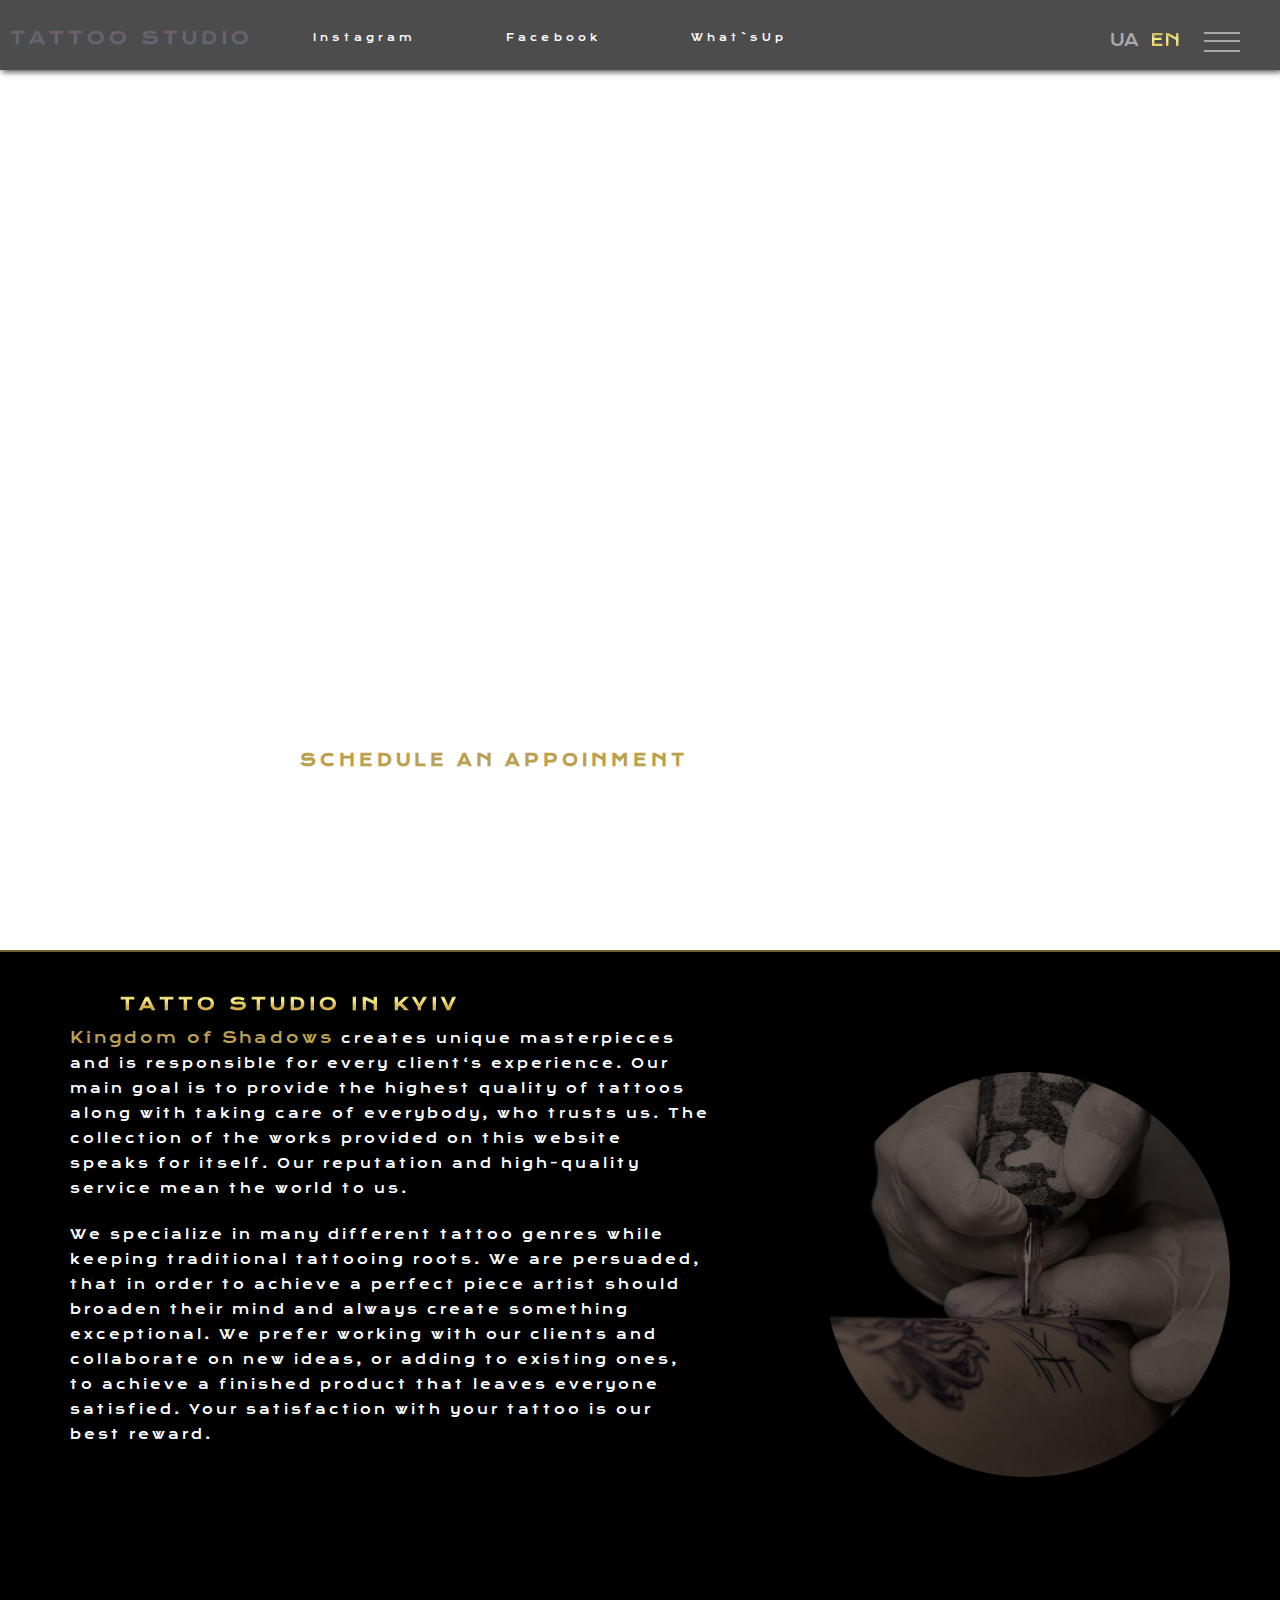
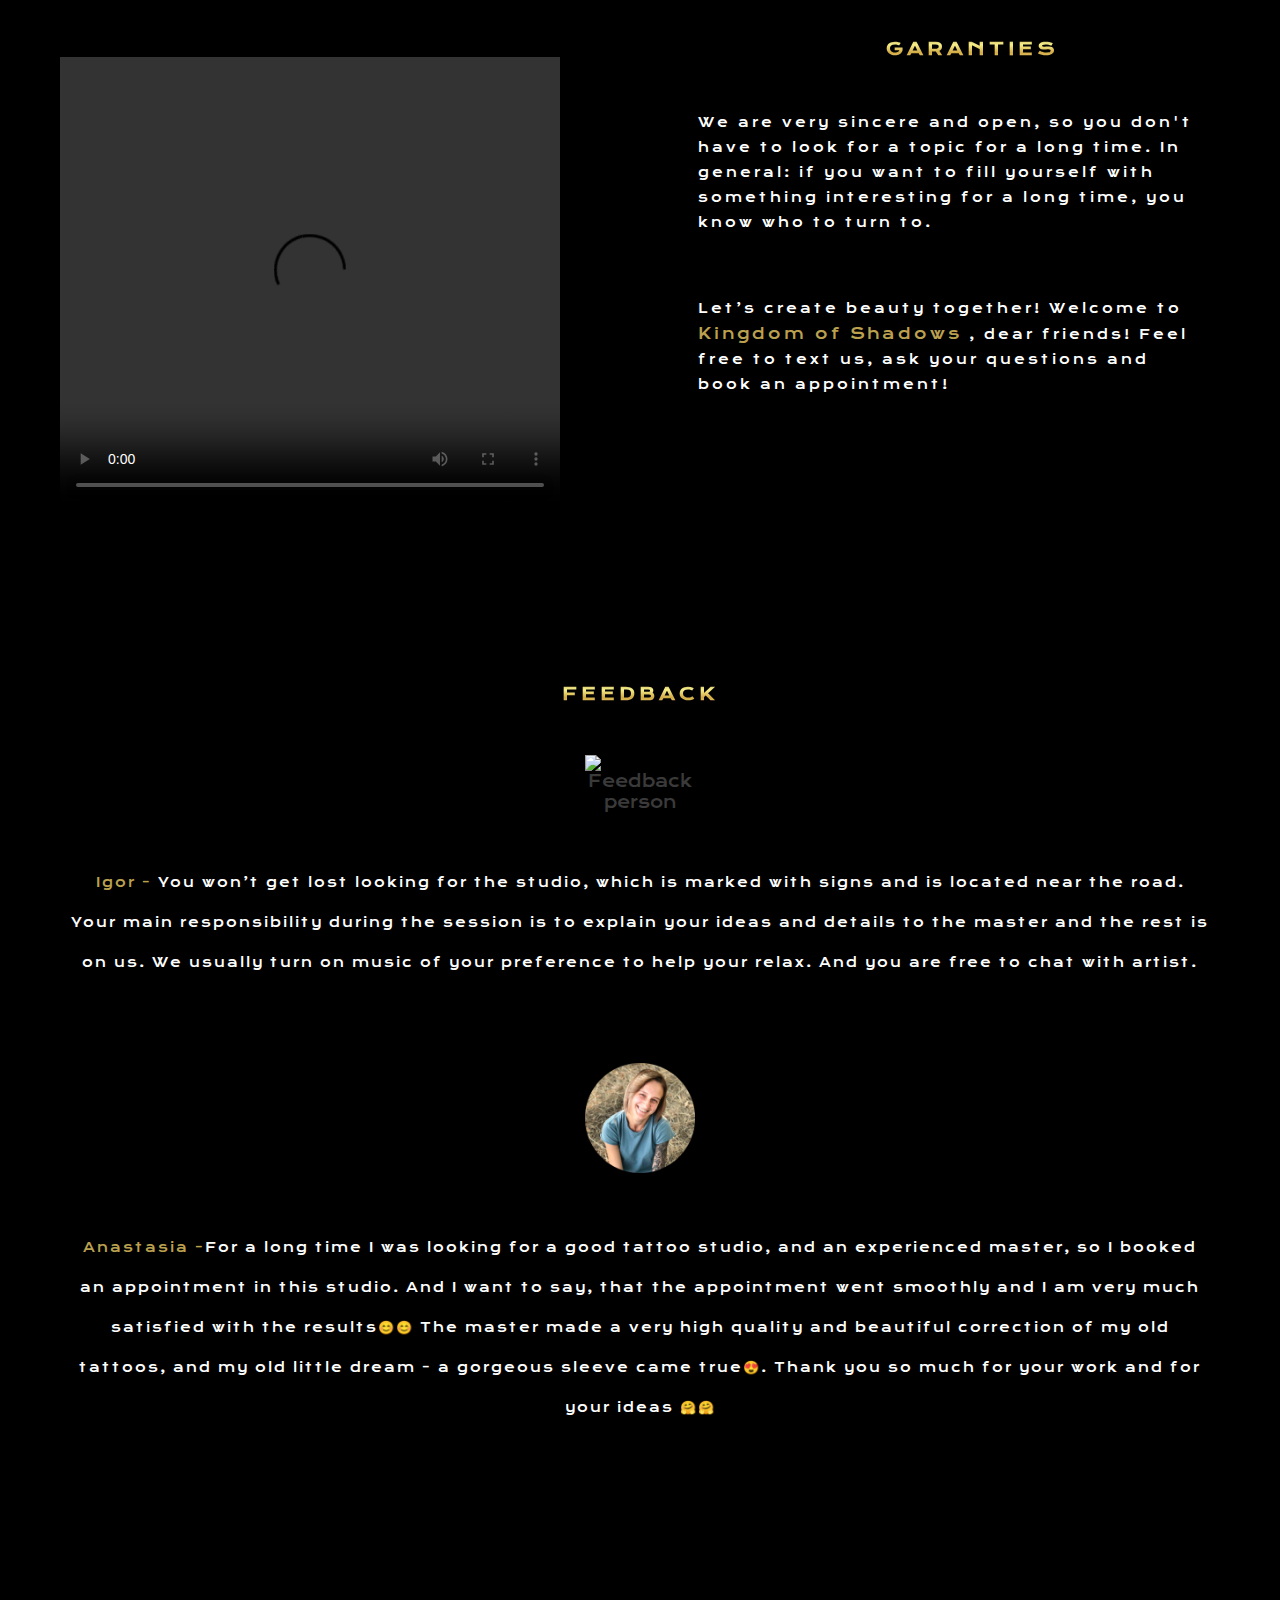
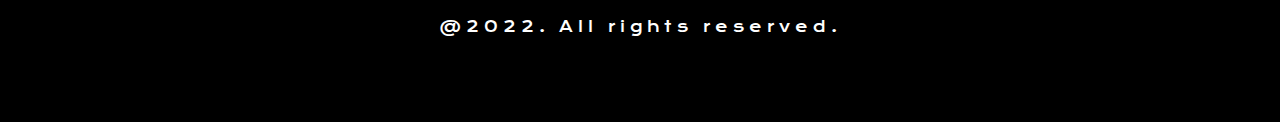
==== commit 870df012: "Edit text" ====
--- a/index.html
+++ b/index.html
@@ -83,20 +83,19 @@
                 <img class="hand_img" src="./assets/images/background/hand.jpg" alt="hand">
             </div>
             <div class="middle_text">
-                <p class="studio_about"><span>Kingdom of Shadows</span> provides unique and custom
-                    work and our reviews speak for themselves. Our reputation and providing the highest quality of
-                    service means the world to us. We guarantee that you will always walk away with custom artwork that
-                    you will love.Tattoo Studio is owned and operated by Alexandr Simakov.
-                    Alexandr are constantly
-                    evolving within in the tattoo industry by learning new methods, ideologies of Kyiv, and appreciating
-                    the artwork that others do.
+                <p class="studio_about"><span>Kingdom of Shadows</span>
+                    creates unique masterpieces and is responsible for every client‘s experience. Our main goal is to
+                    provide the highest quality of tattoos along with taking care of everybody, who trusts us. The
+                    collection of the works provided on this website speaks for itself. Our reputation and high-quality
+                    service mean the world to us.
                 </p>
                 <br>
                 <p class="studio_about">We specialize in many different tattoo genres while keeping traditional
-                    tattooing roots. We are always looking to break boundaries to provide you with a truly unique piece.
+                    tattooing roots. We are persuaded, that in order to achieve a perfect piece artist should broaden
+                    their mind and always create something exceptional.
                     We prefer working with our clients and collaborate on new ideas, or adding to existing ones, to
-                    achieve a finished product that leaves everyone satisfied. Our greatest reward is to leave you
-                    feeling proud with your new work.</p>
+                    achieve a finished product that leaves everyone satisfied. Your satisfaction with your tattoo is our
+                    best reward. </p>
             </div>
         </div>
     </section>
@@ -125,13 +124,9 @@
 
                 </p>
                 <br>
-                <p class="video_about"> <span>Kingdom of Shadows</span> waiting for each of you, We will fulfill your
-                    dream, and
-                    We will help you decide with a tattoo in it style and color. We can guarantee originality and
-                    quality.
-                    As well as
-                    We used to say let's self-nurture with me and do beauty on your body! Welcome
-                    to Kingdom Of Shadows, dear friends!</p>
+                <p class="video_about"> Let’s create beauty together! Welcome to
+                    <span>Kingdom of Shadows</span>
+                    , dear friends! Feel free to text us, ask your questions and book an appointment! </p>
             </div>
         </div>
     </section>
@@ -144,21 +139,20 @@
             </div>
             <div class="feedback_text">
                 <img src="./assets/images/feedback/person3.png" alt="Feedback person">
-                <p><span>Igor -</span> The salon is located right near the road, which is very convenient
-                    (do not get lost). The tattoo master does his job at a high, professional level.
-                    Throughout the session, good music sounds in the cabin, which clearly benefits the
-                    atmosphere indoors. That is, as a client, you do not feel any discomfort, the whole
-                    process is easy and... "Lamp") </p>
+                <p><span>Igor -</span> You won’t get lost looking for the studio, which is marked with signs and is
+                    located near the road. Your main responsibility during the session is to explain your ideas and
+                    details to the master and the rest is on us. We usually turn on music of your preference to help
+                    your relax. And you are free to chat with artist. </p>
             </div>
 
             <div class="feedback_text2">
                 <img src="./assets/images/feedback/person2.png" alt="Feedback person">
-                <p><span>Anastasia -</span> For a long time I was looking for a good tattoo studio, and a
-                    professional
-                    master, and according to the advertisement I got into this salon... And I want to say
-                    this never once regret😊😊 The master made a very high quality and beautiful
-                    correction of my old tattoos, and made my old little dream come true with a gorgeous
-                    sleeve 😍. Thank you so much for your work and for your ideas 🤗🤗🤗🤗</p>
+                <p><span>Anastasia -</span>For a long time I was looking for a good tattoo studio, and an experienced
+                    master, so I booked an appointment in this studio.
+                    And I want to say, that the appointment went smoothly and I am very much satisfied with the
+                    results😊😊 The master made a very high quality and beautiful correction of my old tattoos, and my
+                    old little dream - a gorgeous sleeve came true😍. Thank you so much for your work and for your ideas
+                    🤗🤗</p>
             </div>
         </div>
     </section>
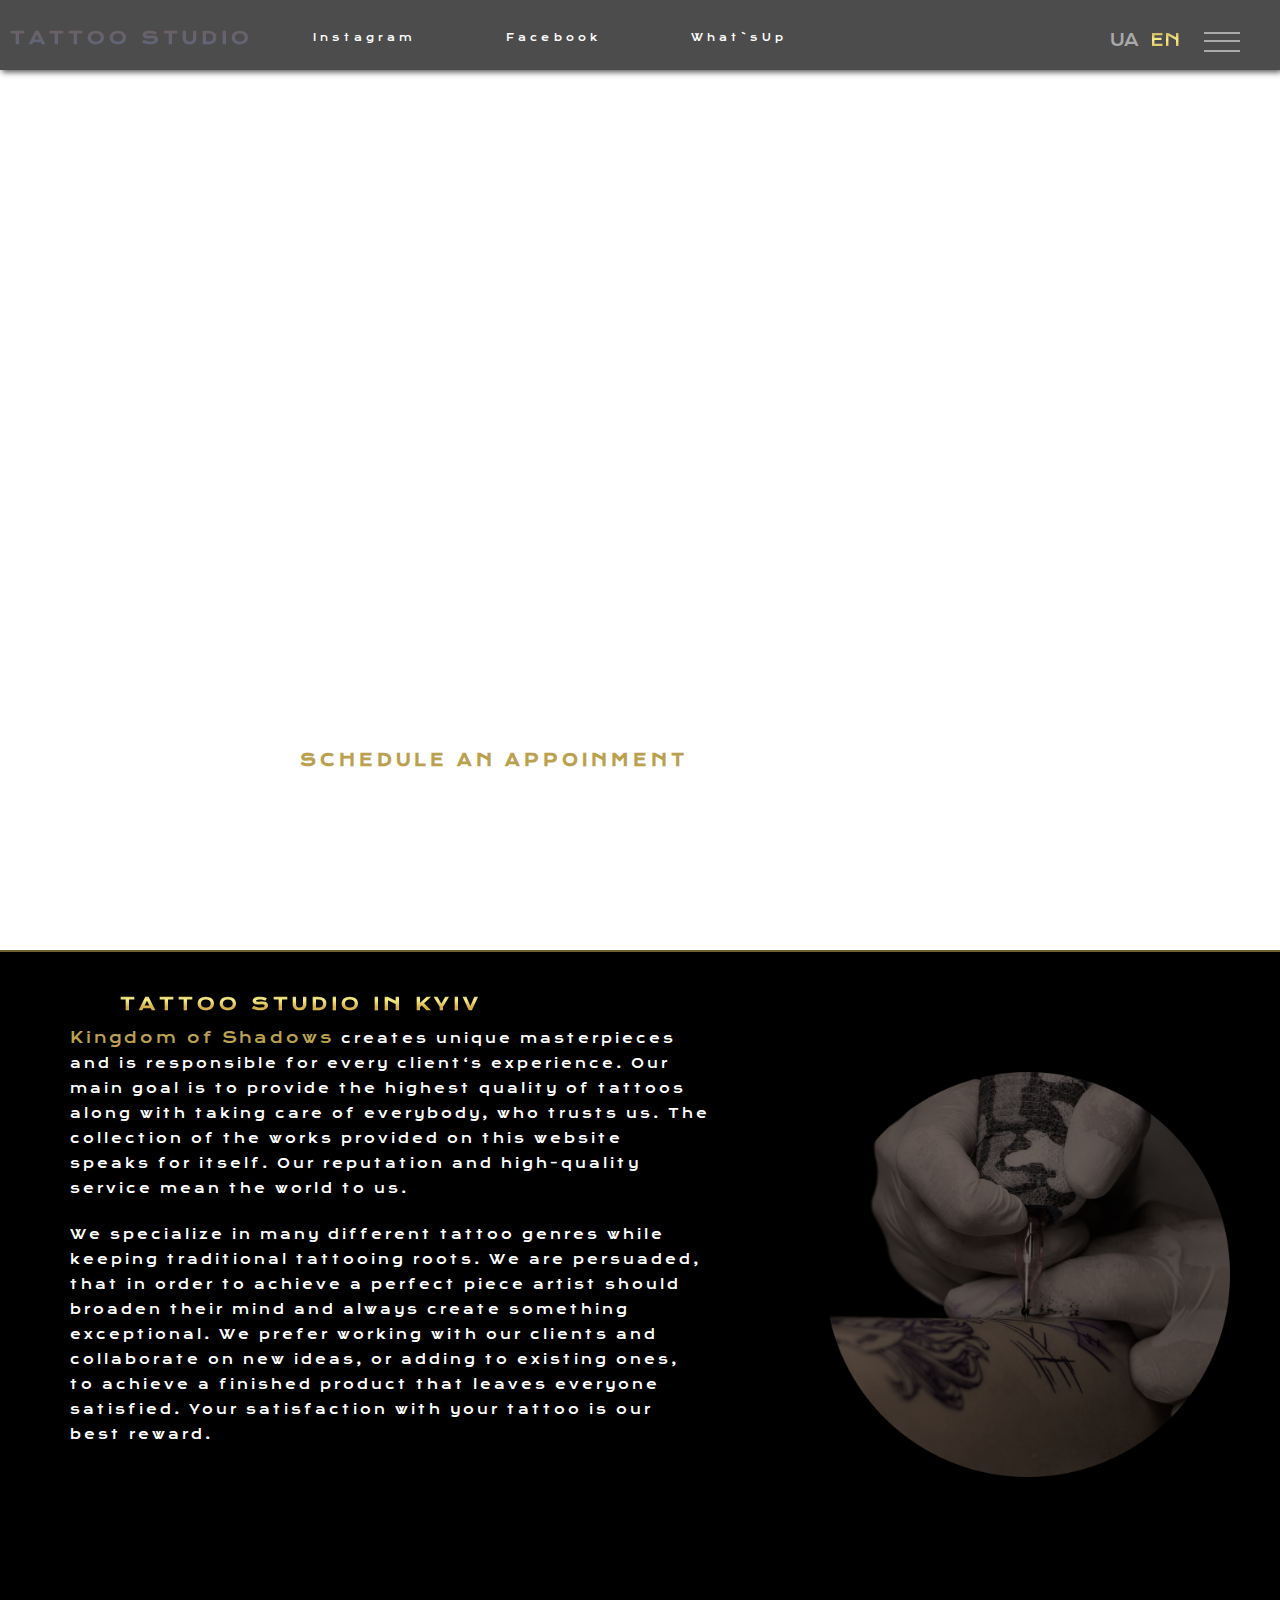
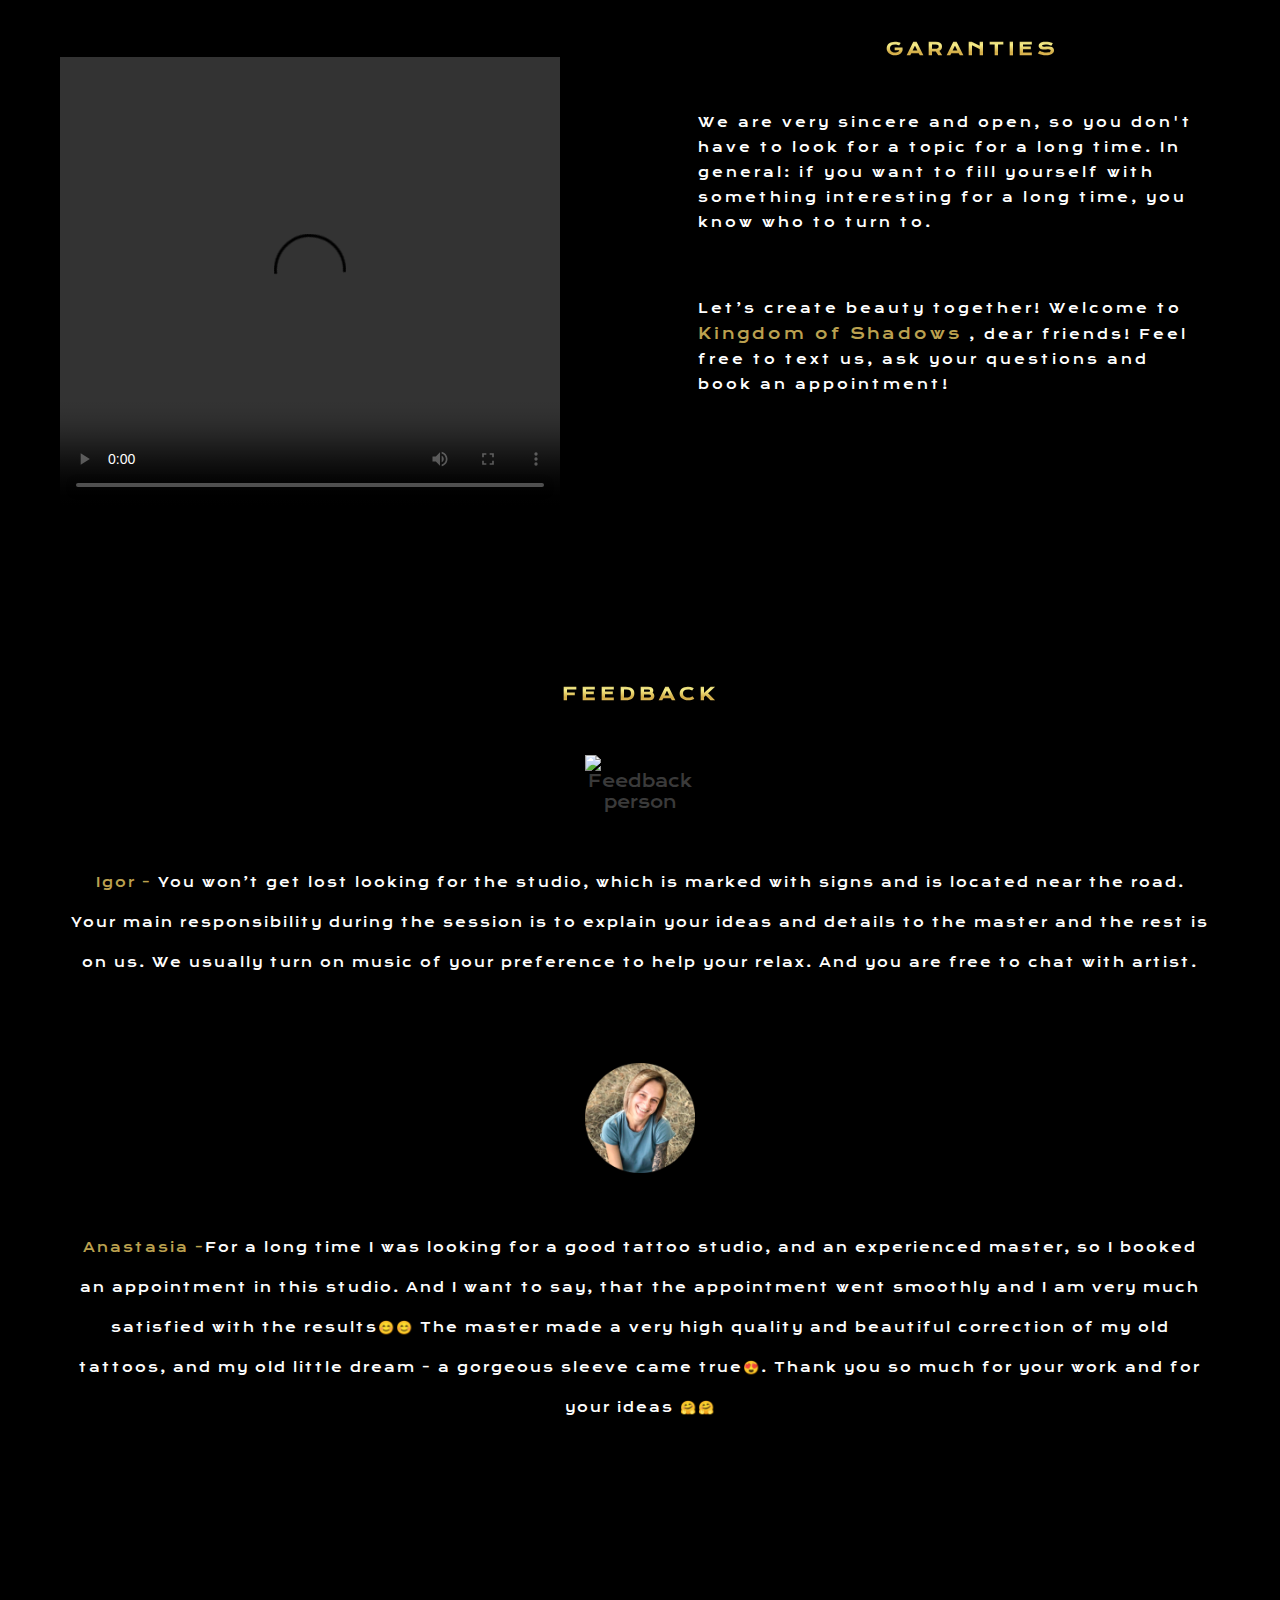
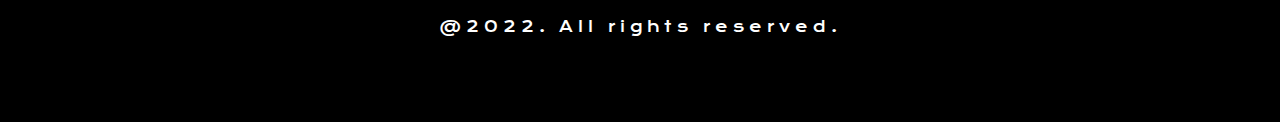
==== commit ff08a2fb: "Edit md" ====
--- a/index.html
+++ b/index.html
@@ -77,7 +77,7 @@
     <section>
         <div id="middle_studio">
             <div class="studio_position">
-                <h2 class="studio_name">Tatto Studio in Kyiv</h2>
+                <h2 class="studio_name">tattoo Studio in Kyiv</h2>
             </div>
             <div class="hand_loc">
                 <img class="hand_img" src="./assets/images/background/hand.jpg" alt="hand">
